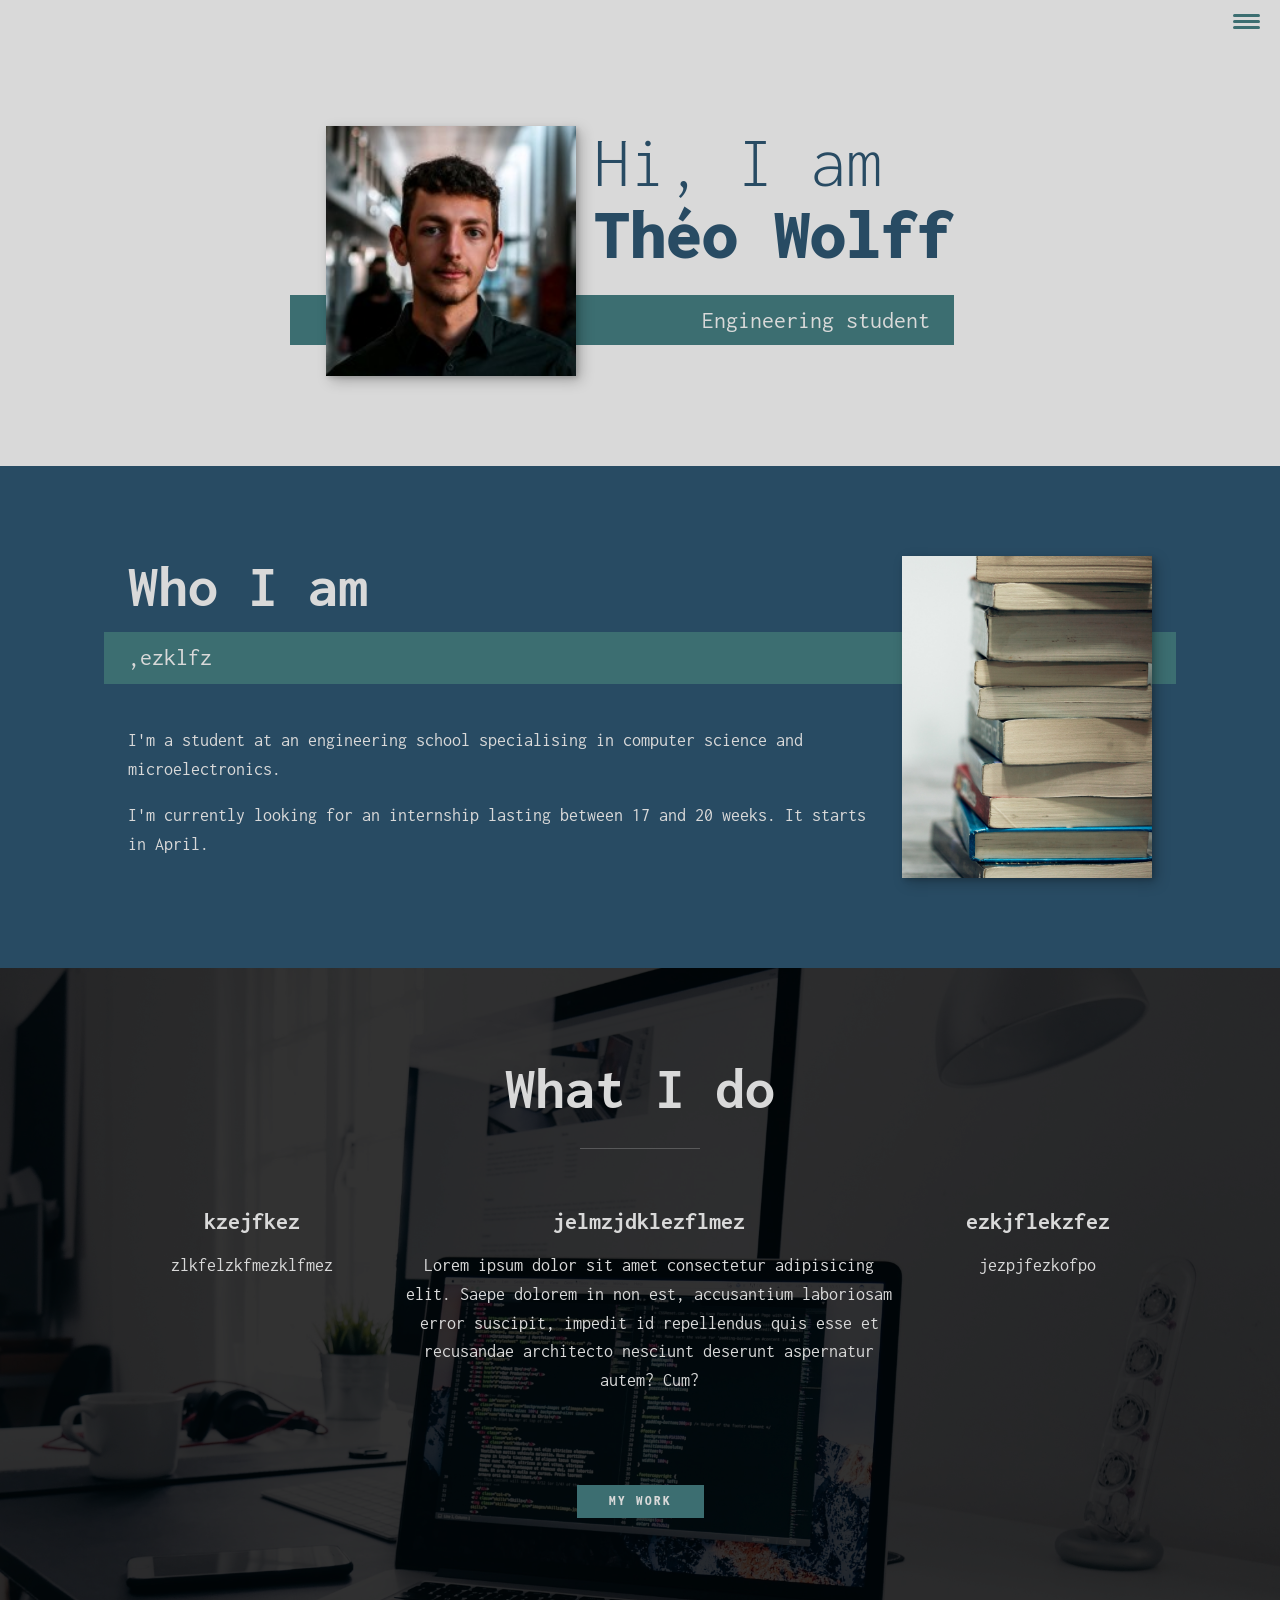
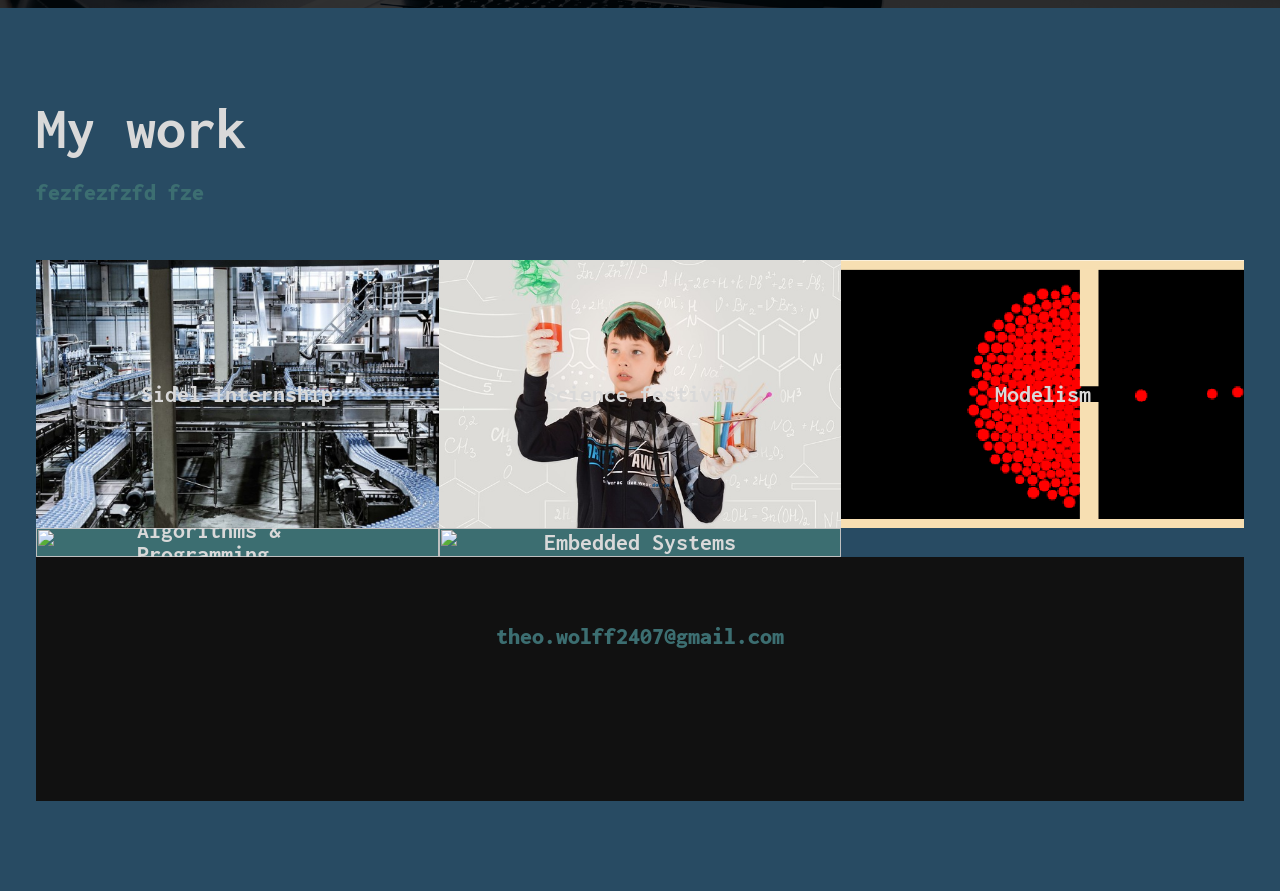
==== index.html @ 8e7aa6d8 "Add files via upload" ====
<!DOCTYPE html>
<html lang="en">
    <head>
        <meta charset="UTF-8">
        <meta name="viewport" content="width=device-width, initial-scale=1.0">
        <title>My portfolio</title>
        <link rel="stylesheet" href="https://cdnjs.cloudflare.com/ajax/libs/normalize/7.0.0/normalize.min.css">
        <link rel="stylesheet" href="https://cdnjs.cloudflare.com/ajax/libs/font-awesome/5.11.2/css/all.css" integrity="sha256-46qynGAkLSFpVbEBog43gvNhfrOj+BmwXdxFgVK/Kvc=" crossorigin="anonymous" />  
       
        <!-- Update these with your own fonts -->
        <link rel="preconnect" href="https://fonts.googleapis.com">
        <link rel="preconnect" href="https://fonts.gstatic.com" crossorigin>
        <link href="https://fonts.googleapis.com/css2?family=Inconsolata:wght@300;400&display=swap" rel="stylesheet">
       
        <link rel="stylesheet" style="text/css" href="css/style.css" >
        <script src="https://kit.fontawesome.com/04a9e98a37.js" crossorigin="anonymous"></script>

    </head>
    <body>
        <header>
            <div class="logo">
                <img src="" alt="">
            </div>
            <button class="nav-toggle" aria-label="toggle navigation">
                <span class="hamburger"></span>
            </button>
            <nav class="nav">
                <ul class="nav__list">
                    <li class="nav__item"><a href="#home" class="nav__link"><i class="fa-solid fa-house fa-spin"></i></a></li>
                    <li class="nav__item"><a href="#services" class="nav__link">My Services</a></li>
                    <li class="nav__item"><a href="#about" class="nav__link">About me</a></li>
                    <li class="nav__item"><a href="#work" class="nav__link">My Work</a></li>
                </ul>
            </nav>
        </header>
        
        <!-- Introduction -->
        <section class="intro" id="home">
            <h1 class="section__title section__title--intro">
                Hi, I am <strong>Théo Wolff</strong>
            </h1>
            <p class="section__subtitle section__subtitle--intro">Engineering student </p>
            <img src="images/CV_photo.jpg" alt="a picture of me" class="intro__img">
        </section>

        <!-- About me -->
        <section class="about-me" id="about">
            <h2 class="section__title section__title--about">Who I am</h2>
            <p class="section__subtitle section__subtitle--about">,ezklfz</p>
            
            <div class="about-me__body">
                <p>I'm a student at an engineering school specialising in computer science and microelectronics.</p>
                <p> I'm currently looking for an internship lasting between 17 and 20 weeks. It starts in April.</p>
            </div>
            
            <img src="images/book_image.jpg" alt="Book image" class="about-me__img">
            </section>

        
        <!-- My services -->
        <section class="my-services" id="services">
            <h2 class="section__title section__title--services">What I do</h2>
            <div class="services">
                <div class="service">
                    <h3>kzejfkez</h3>
                    <p>zlkfelzkfmezklfmez</p>
                </div> <!-- / service -->
                
                <div class="service">
                    <h3>jelmzjdklezflmez</h3>
                    <p>Lorem ipsum dolor sit amet consectetur adipisicing elit. Saepe dolorem in non est, accusantium laboriosam error suscipit, impedit id repellendus quis esse et recusandae architecto nesciunt deserunt aspernatur autem? Cum?</p>
                </div> <!-- / service -->
                
                <div class="service">
                    <h3>ezkjflekzfez</h3>
                    <p>jezpjfezkofpo</p>
                </div> <!-- / service -->
            </div> <!-- / services -->
            
            <a href="#work" class="btn">My Work</a>
        </section>
            
            <!-- My Work -->
            <section class="my-work" id="work">
                <h2 class="section__title section__title--work">My work</h2>
                <p class="section__subtitle section__subtitle--work">fezfezfzfd fze</p>
                
                <div class="portfolio">
                    <!-- Portfolio item 01 -->
                    <a href="#" class="portfolio__item">
                        <img src="images/sidel.jpg" alt="" class="portfolio__img">
                        <div class="portfolio__text">
                            <h2 class="section__subtitle">Sidel Internship</h2>
                        </div>
                    </a>                   
                    <!-- Portfolio item 02 -->
                    <a href="#" class="portfolio__item">
                        <img src="images/chemistry.jpg" alt="" class="portfolio__img">
                        <div class="portfolio__text">
                            <h2 class="section__subtitle">Science festival</h2>
                        </div>
                    </a> 
                    <!-- Portfolio item 03 -->
                    <a href="#" class="portfolio__item">
                        <img src="images/foule.png" alt="" class="portfolio__img">
                        <div class="portfolio__text">
                            <h2 class="section__subtitle">Modelism</h2>
                        </div>
                    </a> 

                    <a href="#" class="portfolio__item">
                        <img src="images/CCpp.jpg" alt="" class="portfolio__img">
                        <div class="portfolio__text">
                            <h2 class="section__subtitle">Algorithms & Programming</h2>
                        </div>
                    </a> 

                    <a href="#" class="portfolio__item">
                        <img src="images/aideal-hwa-OYzbqk2y26c-unsplash.jpg" alt="" class="portfolio__img">
                        <div class="portfolio__text">
                            <h2 class="section__subtitle">Embedded Systems</h2>
                        </div>
                    </a> 
                    <!-- à recopier -->
                </div>

        
        <!-- Footer -->
        <footer class="footer">
            <!-- replace with your own email address -->
            <a href="mailto:theo.wolff2407@gmail.com" class="footer__link">theo.wolff2407@gmail.com</a>
            <ul class="social-list">
                <li class="social-list__item">
                    <a class="social-list__link" target="_blank" href="https://www.linkedin.com/in/th%C3%A9o-wolff-18b6401ba?lipi=urn%3Ali%3Apage%3Ad_flagship3_profile_view_base_contact_details%3B3du0DmcQR%2B2p83klniDhug%3D%3D">
                        <i class="fa-brands fa-linkedin fa-flip"></i>
                    </a>
                </li>
                <li class="social-list__item">
                    <a class="social-list__link" target="_blank" href="https://github.com/theow2407">
                        <i class="fa-brands fa-github fa-spin fa-spin-reverse"></i>
                     </a>
                </li>
            </ul>
        </footer>

        <script src="js/index.js"></script>
    </body>
</html>
---- css/style.css ----
*,
*::before,
*::after {
    box-sizing: border-box;
}

/* Custom Properties, update these for your own design */

:root {
    --ff-primary: 'Inconsolata', sans-serif;
    --ff-secondary: 'Inconsolata', monospace;   
    --fw-reg: 300;
    --fw-bold: 900;
    
    --clr-light: #D9D9D9;
    --clr-dark: #284B63;
    --clr-accent: #3C6E71;
    
    --fs-h1: 3rem;
    --fs-h2: 2.25rem;
    --fs-h3: 1.25rem;
    --fs-body: 1rem;
    
    --bs: 0.25em 0.25em 0.75em rgba(0,0,0,.25),
          0.125em 0.125em 0.25em rgba(0,0,0,.15);
}

@media (min-width: 800px) {
    :root {
        --fs-h1: 4.5rem;
        --fs-h2: 3.75rem;
        --fs-h3: 1.5rem;
        --fs-body: 1.125rem;
    }
}

/* General styles */


html {
    scroll-behavior: smooth;
}

body {
    background: var(--clr-light);
    color: var(--clr-dark);
    margin: 0;
    font-family: var(--ff-primary);
    font-size: var(--fs-body);
    line-height: 1.6;
}

section {
    padding: 5em 2em;
}

img {
    display: block;
    max-width: 100%;
}

strong { font-weight: var(--fw-bold) }

:focus {
    outline: 3px solid var(--clr-accent);
    outline-offset: 3px;
}

/* Buttons */

.btn {
    display: inline-block;
    padding: .5em 2.5em;
    background: var(--clr-accent);
    color: var(--clr-light);
    text-decoration: none;
    cursor: pointer;
    font-size: .8rem;
    text-transform: uppercase;
    letter-spacing: 2px;
    font-weight: var(--fw-bold);
    transition: transform 200ms ease-in-out;
}

.btn:hover {
    transform: scale(1.1);
}

/* Typography */

h1,
h2,
h3 {
    line-height: 1;
    margin: 0;
}

h1 { font-size: var(--fs-h1) }
h2 { font-size: var(--fs-h2) }
h3 { font-size: var(--fs-h3) }


.section__title {
    margin-bottom: .25em;
}

.section__title--intro {
    font-weight: var(--fw-reg);
}

.section__title--intro strong {
    display: block;
}

.section__subtitle {
    margin: 0;
    font-size: var(--fs-h3);
}

.section__subtitle--intro,
.section__subtitle--about {
    background: var(--clr-accent);
    padding: .25em 1em;
    font-family: var(--ff-secondary);
    margin-bottom: 1em;
    color: var(--clr-light);
}

.section__subtitle--work {
    color: var(--clr-accent);
    font-weight: var(--fw-bold);
    margin-bottom: 2em;
}

/* header */

header {
    display: flex;
    justify-content: space-between;
    padding: 1em;
}

.logo {
    max-width: 100px;
}

.nav {
    position: fixed;
    background: var(--clr-dark);
    color: var(--clr-light);
    top: 0;
    bottom: 0;
    left: 0;
    right: 0;
    z-index: 100;
    
    transform: translateX(100%);
    transition: transform 250ms cubic-bezier(.5, 0, .5, 1);
}

.nav__list {
    list-style: none;
    display: flex;
    height: 100%;
    flex-direction: column;
    justify-content: space-evenly;
    align-items: center;
    margin: 0;
    padding: 0;
}

.nav__link {
    color: inherit;
    font-weight: var(--fw-bold);
    font-size: var(--fs-h2);
    text-decoration: none;
}

.nav__link:hover {
    color: var(--clr-accent);
}

.nav-toggle {
    padding: .5em;
    background: transparent;
    border: 0;
    cursor: pointer;
    position: absolute;
    right: 1em;
    top: 1em;
    z-index: 1000;
}

.nav-open .nav {
    transform: translateX(0);
}

.nav-open .nav-toggle {
    position: fixed;
}

.nav-open .hamburger {
    transform: rotate(.625turn);
}

.nav-open .hamburger::before {
    transform: rotate(90deg) translateX(-6px);
}

.nav-open .hamburger::after {
    opacity: 0;
}






.hamburger {
    display: block;
    position: relative;
}

.hamburger,
.hamburger::before,
.hamburger::after {
    background: var(--clr-accent);
    width: 2em;
    height: 3px;
    border-radius: 1em;
    transition: transform 250ms ease-in-out;
}


.hamburger::before,
.hamburger::after {
    content: '';
    position: absolute;
    left: 0;
    right: 0;
}

.hamburger::before { top: 6px; }
.hamburger::after { bottom: 6px; }


/*  Intro section  */

.intro {
    position: relative;
}

.intro__img {
    box-shadow: var(--bs);
}

.section__subtitle--intro {
    display: inline-block;
}

@media (min-width: 600px) {
    .intro {
        display: grid;
        width: min-content;
        margin: 0 auto;
        grid-column-gap: 1em;
        grid-template-areas: 
            "img title"
            "img subtitle";
        grid-template-columns: min-content max-content;
    }
    
    .intro__img {
        grid-area: img;
        min-width: 250px;
        position: relative;
        z-index: 2;
    }    
    
    .section__subtitle--intro {
        align-self: start;
        grid-column: -1 / 1;
        grid-row: 2;
        text-align: right;
        position: relative;
        left: -1.5em;
        width: calc(100% + 1.5em);
    }
}



/*  My services section  */

.my-services {
    background-color: var(--clr-dark);
    background-image: linear-gradient(
        to bottom,
        rgba(0, 0 ,0, 0.8),
        rgba(0, 0, 0, 0.8)
      ), url(../images/desktop.jpg);
    background-size: cover;
    /* background-blend-mode: multiply; */
    color: var(--clr-light);
    text-align: center;
}

.section__title--services {
    color: var(--clr-light);
    position: relative;
}

.section__title--services::after {
    content: '';
    display: block;
    width: 2em;
    height: 1px;
    margin: 0.5em auto 1em;
    background: var(--clr-light);
    opacity: 0.25;
}

.services {
    margin-bottom: 4em;
}

.service {
    max-width: 500px;
    margin: 0 auto;
}

@media (min-width: 800px) {
    .services {
        display: flex;
        max-width: 1000px;
        margin-left: auto;
        margin-right: auto;
    }
    
    .service + .service {
        margin-left: 2em;
    }
}

/* about me */

.about-me {
    background-color: var(--clr-dark);
    color: var(--clr-light);
    /* max-width: 1000px; */
    margin: 0 auto;
    padding-left: 10%;
    padding-right: 10%;
}

.about-me__img {
    box-shadow: var(--bs);
}

@media (min-width: 600px) {
    .about-me {
        display: grid;
        grid-template-columns: 1fr 250px;
        grid-template-areas: 
            "title img"
            "subtitle img"
            "text img";
        grid-column-gap: 2em;
    }
    
    .section__title--about {
        grid-area: title;
    }
    
    .section__subtitle--about {
        grid-column: 1 / -1;
        grid-row: 2;
        position: relative;
        left: -1em;
        width: calc(100% + 2em);
        padding-left: 1em;
        padding-right: calc(200px + 4em);
    }
    
    .about-me__img {
        grid-area: img;
        position: relative;
        z-index: 2;
    }
}

/* My Work */

.my-work {
    background-color: var(--clr-dark);
    color: var(--clr-light);  
}

.portfolio {
    display: grid;
    grid-template-columns: repeat(auto-fit, minmax(400px, 1fr));
    position: relative;
}

.portfolio__item {
    background: var(--clr-accent);
    overflow: hidden;
    position:relative;
}

.portfolio__img {
    transition: 
        transform 750ms cubic-bezier(.5, 0, .5, 1),
        opacity 250ms linear;
    position: relative;  
    width: 100%; /* L'image prend toute la largeur du conteneur */
  height: 100%; /* L'image prend toute la hauteur du conteneur */
  object-fit: cover; /* L'image remplit le conteneur en conservant ses proportions */  
}


.portfolio__text{
    position: absolute;
    top: 50%;
    left: 50%;
    transform: translate(-50%, -50%);
    color: var(--clr-light);

}

.portfolio__item:focus {
    position: relative;
    z-index: 2;
}

.portfolio__img:hover,
.portfolio__item:focus .portfolio__img {
    transform: scale(1.2);
    opacity: .5;
} 


/* footer */

.footer {
    background: #111;
    color: var(--clr-accent);
    text-align: center;
    padding: 2.5em 0;
    font-size: var(--fs-h3);

}

.footer a { 
    color: inherit;
    text-decoration: none;
}

.footer__link {
    font-weight: var(--fw-bold);
}

.footer__link:hover,
.social-list__link:hover {
    opacity: .7;
}

.footer__link:hover {
    text-decoration: underline;
}

.social-list {
    list-style: none;
    display: flex;
    justify-content: center;
    margin: 2em 0 0;
    padding: 0;
}

.social-list__item {
    margin: 0 .5em;
}

.social-list__link {
    padding: .5em;
}

/* Individual portfolio item styles */

.portfolio-item-individual {
    padding: 0 2em 2em;
    max-width: 1000px;
    margin: 0 auto;
}

.portfolio-item-individual p {
    max-width: 600px;
    margin-left: auto;
    margin-right: auto;
}
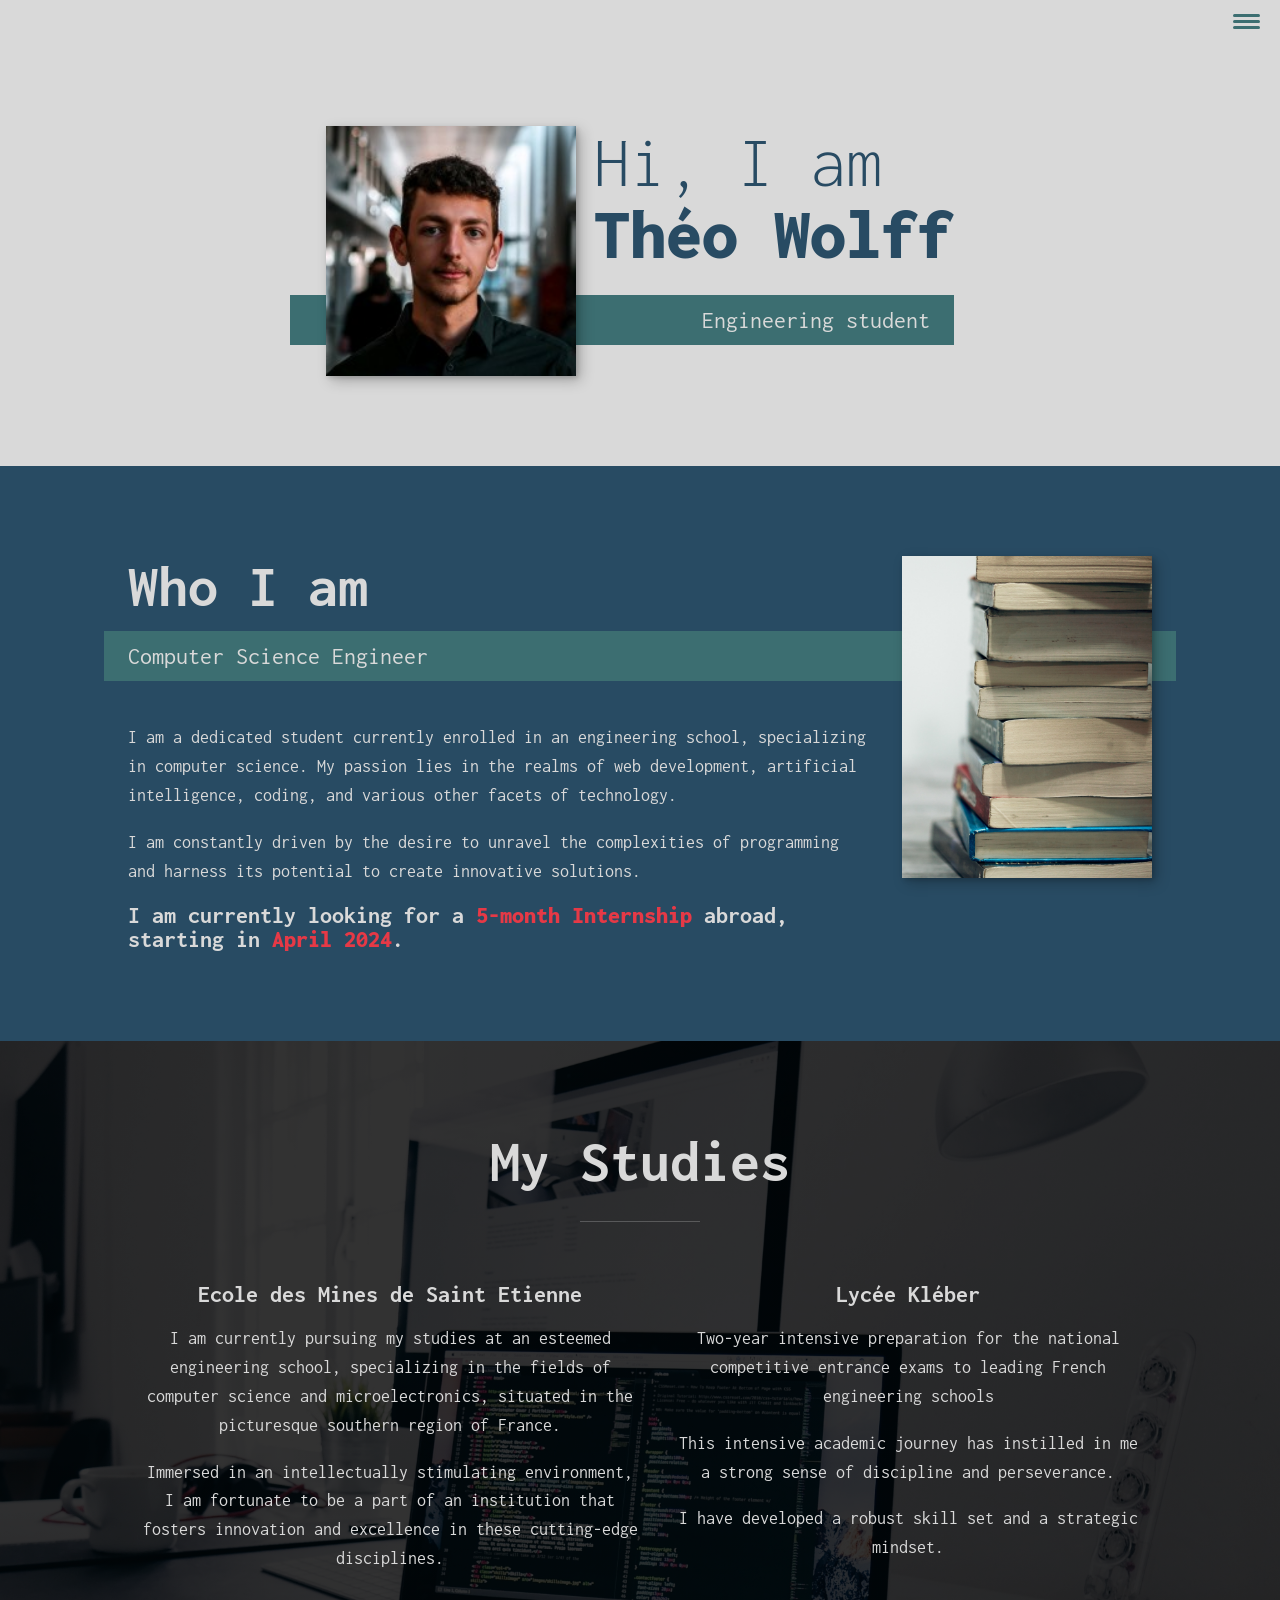
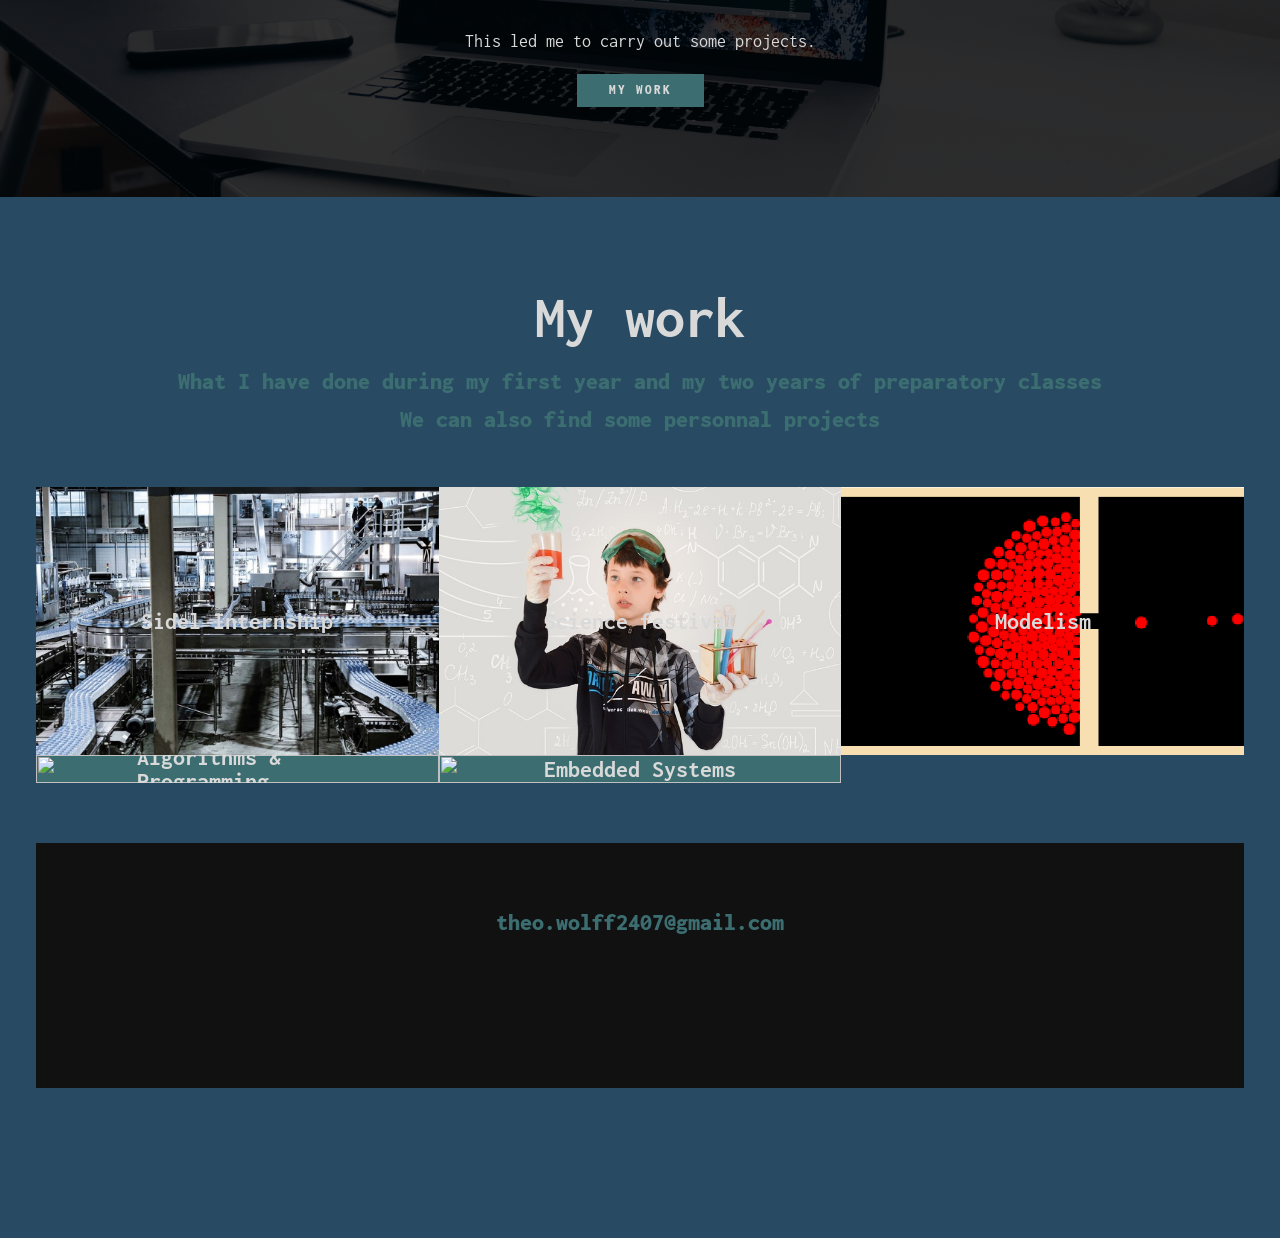
==== commit 2babaed3: "Add files via upload" ====
--- a/index.html
+++ b/index.html
@@ -46,45 +46,45 @@
         <!-- About me -->
         <section class="about-me" id="about">
             <h2 class="section__title section__title--about">Who I am</h2>
-            <p class="section__subtitle section__subtitle--about">,ezklfz</p>
+            <p class="section__subtitle section__subtitle--about">Computer Science Engineer</p>
             
             <div class="about-me__body">
-                <p>I'm a student at an engineering school specialising in computer science and microelectronics.</p>
-                <p> I'm currently looking for an internship lasting between 17 and 20 weeks. It starts in April.</p>
+                <p>I am a dedicated student currently enrolled in an engineering school, specializing in computer science. 
+                    My passion lies in the realms of web development, artificial intelligence, coding, and various other facets of technology. 
+                <p>I am constantly driven by the desire to unravel the complexities of programming and harness its potential to create innovative solutions.</p>
             </div>
             
             <img src="images/book_image.jpg" alt="Book image" class="about-me__img">
-            </section>
+            <h3>I am currently looking for a <strong class="strong__text">5-month Internship</strong> abroad, starting in <strong class="strong__text">April 2024</strong>.</h3>
+        </section>
 
         
         <!-- My services -->
         <section class="my-services" id="services">
-            <h2 class="section__title section__title--services">What I do</h2>
+            <h2 class="section__title section__title--services">My Studies</h2>
             <div class="services">
                 <div class="service">
-                    <h3>kzejfkez</h3>
-                    <p>zlkfelzkfmezklfmez</p>
+                    <h3>Ecole des Mines de Saint Etienne</h3>
+                    <p>I am currently pursuing my studies at an esteemed engineering school, specializing in the fields of computer science and microelectronics, situated in the picturesque southern region of France.</p>
+                    <p>Immersed in an intellectually stimulating environment, I am fortunate to be a part of an institution that fosters innovation and excellence in these cutting-edge disciplines. </p>
                 </div> <!-- / service -->
                 
                 <div class="service">
-                    <h3>jelmzjdklezflmez</h3>
-                    <p>Lorem ipsum dolor sit amet consectetur adipisicing elit. Saepe dolorem in non est, accusantium laboriosam error suscipit, impedit id repellendus quis esse et recusandae architecto nesciunt deserunt aspernatur autem? Cum?</p>
-                </div> <!-- / service -->
-                
-                <div class="service">
-                    <h3>ezkjflekzfez</h3>
-                    <p>jezpjfezkofpo</p>
+                    <h3>Lycée Kléber</h3>
+                    <p>Two-year intensive preparation for the national competitive entrance exams to leading French engineering schools</p>
+                    <p>This intensive academic journey has instilled in me a strong sense of discipline and perseverance.</p>
+                    <p>I have developed a robust skill set and a strategic mindset.</p>
                 </div> <!-- / service -->
             </div> <!-- / services -->
-            
+            <p>This led me to carry out some projects.</p>
             <a href="#work" class="btn">My Work</a>
         </section>
             
             <!-- My Work -->
             <section class="my-work" id="work">
                 <h2 class="section__title section__title--work">My work</h2>
-                <p class="section__subtitle section__subtitle--work">fezfezfzfd fze</p>
-                
+                <p class="section__subtitle section__subtitle--work">What I have done during my first year and my two years of preparatory classes
+                <br/> We can also find some personnal projects </p>
                 <div class="portfolio">
                     <!-- Portfolio item 01 -->
                     <a href="#" class="portfolio__item">
--- a/css/style.css
+++ b/css/style.css
@@ -60,6 +60,7 @@
 }
 
 strong { font-weight: var(--fw-bold) }
+.strong__text{color: #e63946;}
 
 :focus {
     outline: 3px solid var(--clr-accent);
@@ -130,8 +131,11 @@
     color: var(--clr-accent);
     font-weight: var(--fw-bold);
     margin-bottom: 2em;
-}
-
+    text-align: center;
+}
+
+
+.section__title--work{text-align: center;}
 /* header */
 
 header {
@@ -321,7 +325,7 @@
 }
 
 .services {
-    margin-bottom: 4em;
+    margin-bottom: 2em;
 }
 
 .service {
@@ -364,7 +368,7 @@
         grid-template-areas: 
             "title img"
             "subtitle img"
-            "text img";
+            "text img";     
         grid-column-gap: 2em;
     }
     
@@ -448,6 +452,7 @@
     text-align: center;
     padding: 2.5em 0;
     font-size: var(--fs-h3);
+    margin: 2.5em auto;
 
 }
 
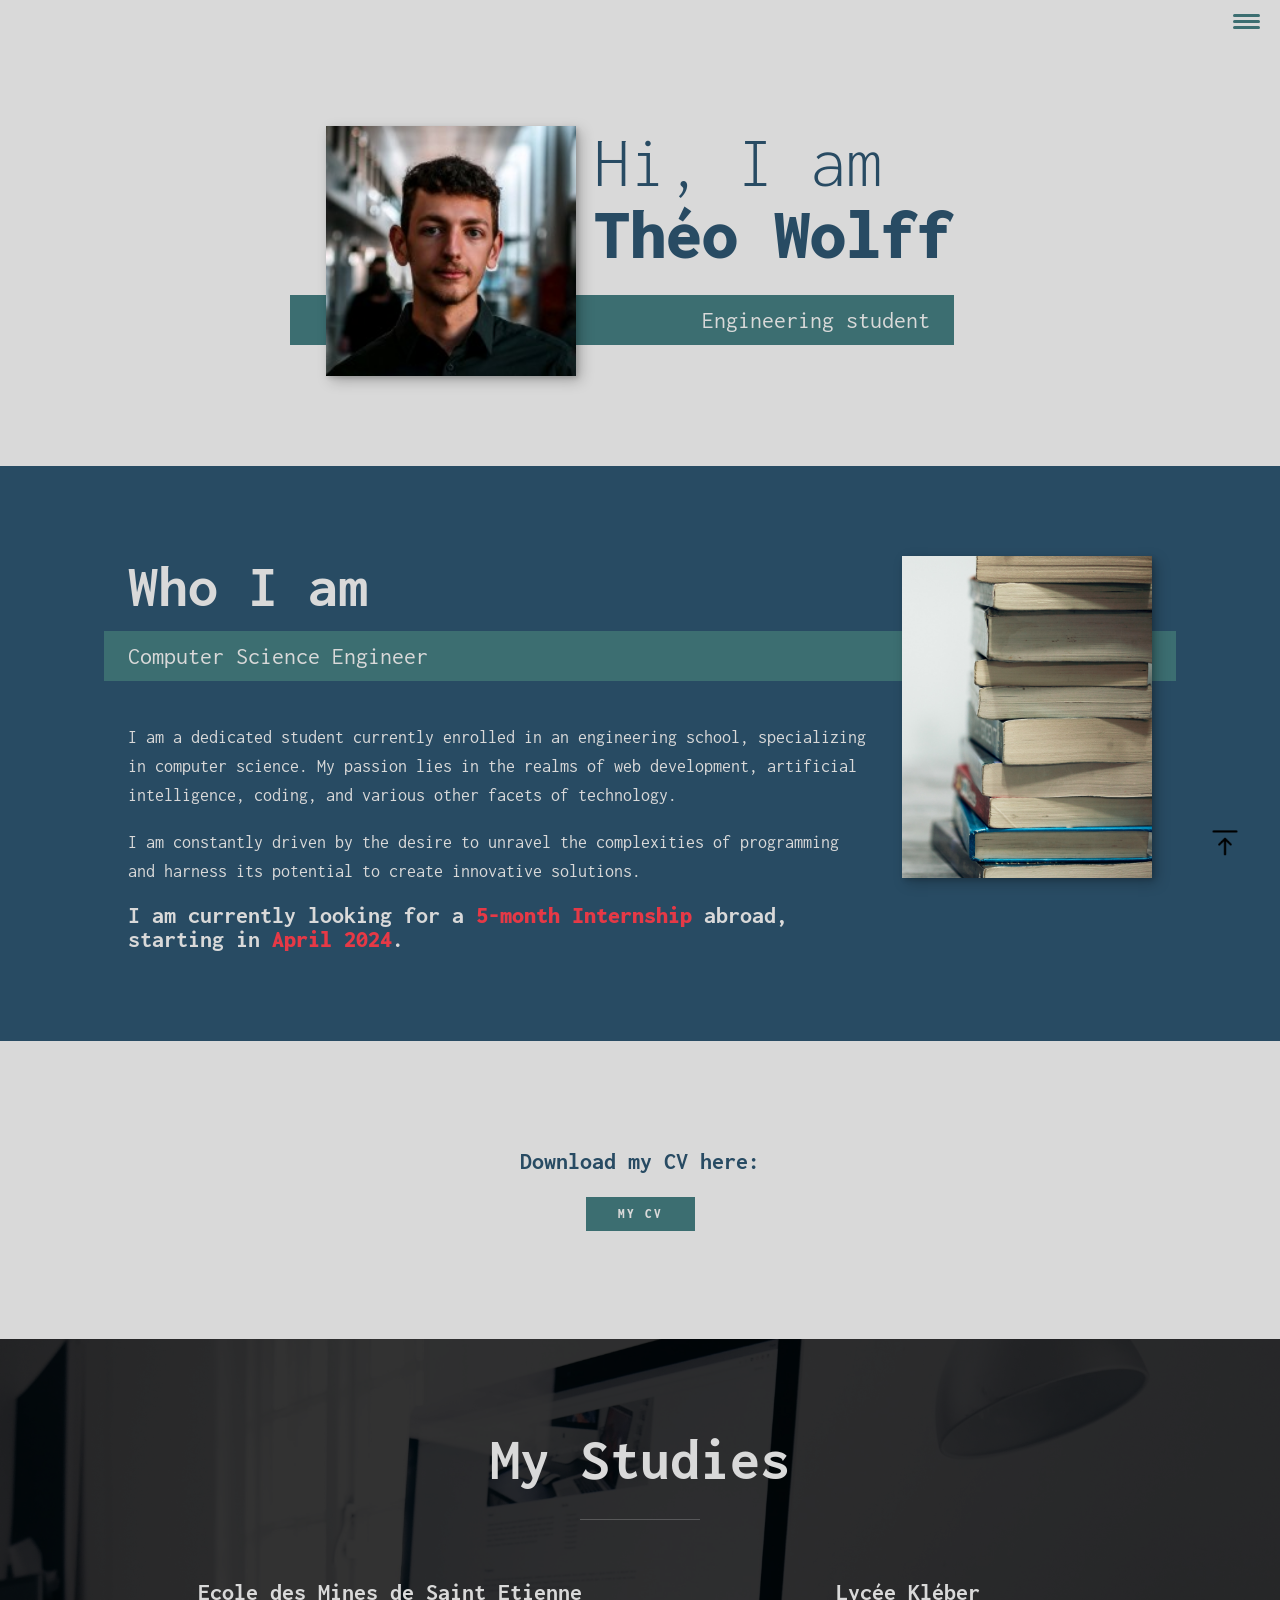
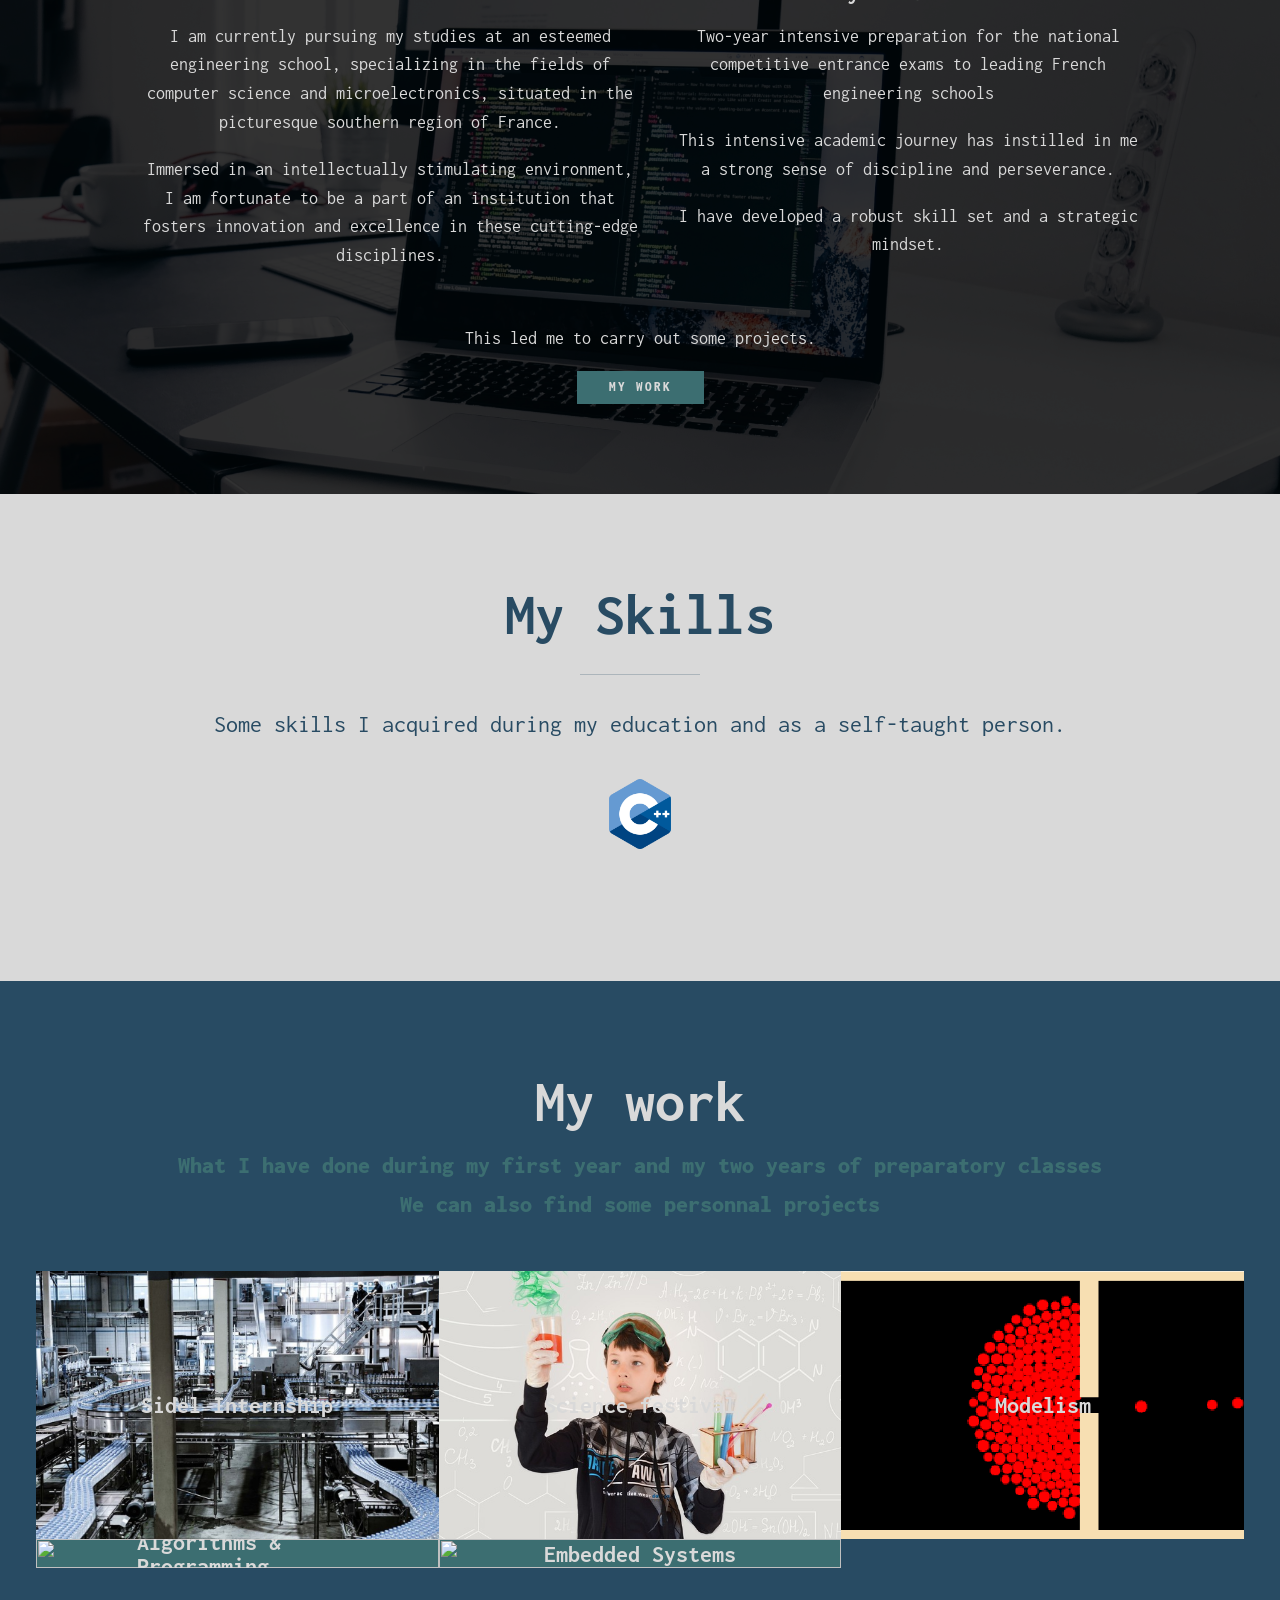
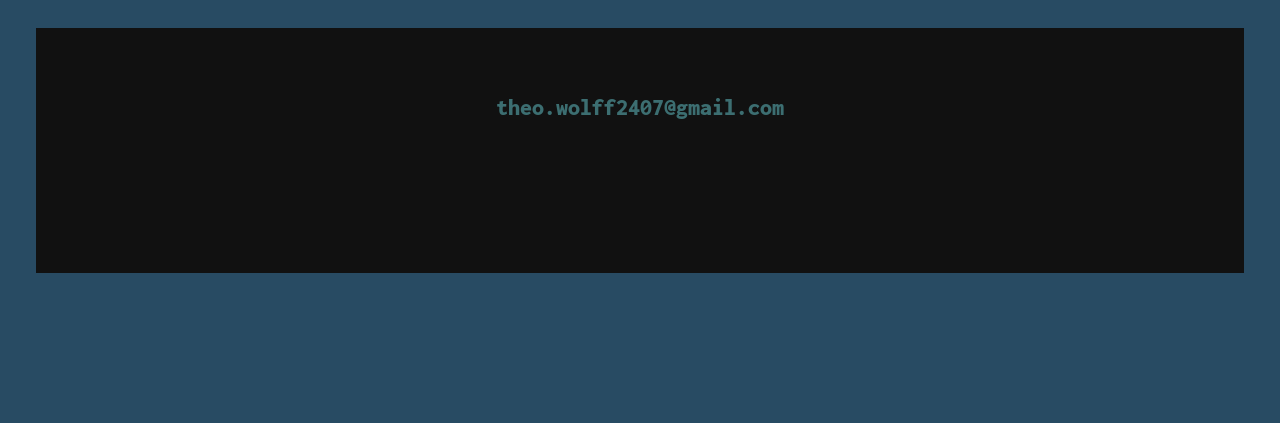
==== commit 30597e1e: "Add files via upload" ====
--- a/index.html
+++ b/index.html
@@ -43,6 +43,11 @@
             <img src="images/CV_photo.jpg" alt="a picture of me" class="intro__img">
         </section>
 
+        <div class="scroll_to_top">
+            <a href="#top"><img src="images/up.png" alt="Retourner en haut" /></a>
+        </div>
+
+
         <!-- About me -->
         <section class="about-me" id="about">
             <h2 class="section__title section__title--about">Who I am</h2>
@@ -58,6 +63,13 @@
             <h3>I am currently looking for a <strong class="strong__text">5-month Internship</strong> abroad, starting in <strong class="strong__text">April 2024</strong>.</h3>
         </section>
 
+
+        <!-- My CV -->
+
+        <section class="my-cv">
+            <h3 class="section__title section__title--cv">Download my CV here:</h3>
+            <a href="images/CV_2023-10-28_Theo_Wolff.pdf" target="_blank" class="btn my__cv"> My CV</a>
+        </section> 
         
         <!-- My services -->
         <section class="my-services" id="services">
@@ -79,7 +91,20 @@
             <p>This led me to carry out some projects.</p>
             <a href="#work" class="btn">My Work</a>
         </section>
-            
+
+        <!-- My skills -->
+        <section class="my-skills">
+            <h2 class="section__title section__title--skills">My Skills</h2>
+            <p class="section__subtitle section__subtitle--skills">Some skills I acquired during my education and as a self-taught person.</p>
+            <div class="skills">
+                <i class="fa-brands fa-css3-alt fa-beat"></i>
+                <i class="fa-brands fa-html5 fa-beat"></i>
+                <img src="images/c-.png" alt="Cpp" class="img__skills">
+                <i class="fa-brands fa-square-js fa-beat"></i>
+                <i class="fa-brands fa-python fa-beat"></i>
+            </div>
+        </section>
+           
             <!-- My Work -->
             <section class="my-work" id="work">
                 <h2 class="section__title section__title--work">My work</h2>
@@ -143,6 +168,9 @@
             </ul>
         </footer>
 
+
+            
+
         <script src="js/index.js"></script>
     </body>
 </html>
--- a/css/style.css
+++ b/css/style.css
@@ -294,6 +294,66 @@
 
 
 
+
+/* about me */
+
+.about-me {
+    background-color: var(--clr-dark);
+    color: var(--clr-light);
+    /* max-width: 1000px; */
+    margin: 0 auto;
+    padding-left: 10%;
+    padding-right: 10%;
+}
+
+.about-me__img {
+    box-shadow: var(--bs);
+}
+
+@media (min-width: 600px) {
+    .about-me {
+        display: grid;
+        grid-template-columns: 1fr 250px;
+        grid-template-areas: 
+            "title img"
+            "subtitle img"
+            "text img";     
+        grid-column-gap: 2em;
+    }
+    
+    .section__title--about {
+        grid-area: title;
+    }
+    
+    .section__subtitle--about {
+        grid-column: 1 / -1;
+        grid-row: 2;
+        position: relative;
+        left: -1em;
+        width: calc(100% + 2em);
+        padding-left: 1em;
+        padding-right: calc(200px + 4em);
+    }
+    
+    .about-me__img {
+        grid-area: img;
+        position: relative;
+        z-index: 2;
+    }
+}
+
+/* My CV */
+
+.my-cv{
+    margin: 1em auto;
+    background-size: cover;
+    text-align: center;
+}
+
+.section__title--cv{
+    margin-bottom: 1em;
+}
+
 /*  My services section  */
 
 .my-services {
@@ -346,53 +406,42 @@
     }
 }
 
-/* about me */
-
-.about-me {
-    background-color: var(--clr-dark);
-    color: var(--clr-light);
-    /* max-width: 1000px; */
+/* My skills */
+
+.my-skills{
+    text-align: center;
+}
+
+.section__title--skills {
+    color: var(--clr-dark);
+    position: relative;
+}
+
+.section__subtitle--skills{
+    margin-bottom: 1.5em;
+}
+
+.section__title--skills::after {
+    content: '';
+    display: block;
+    width: 2em;
+    height: 1px;
+    margin: 0.5em auto;
+    background: var(--clr-dark);
+    opacity: 0.25;
+}
+
+.skills{
+    display: grid;
+    grid-template-columns: repeat(auto-fit, minmax(200px, 3fr));
+    font-size: 70px;
+}
+
+.img__skills{
+    width: 70px;
+    height: 70px;
     margin: 0 auto;
-    padding-left: 10%;
-    padding-right: 10%;
-}
-
-.about-me__img {
-    box-shadow: var(--bs);
-}
-
-@media (min-width: 600px) {
-    .about-me {
-        display: grid;
-        grid-template-columns: 1fr 250px;
-        grid-template-areas: 
-            "title img"
-            "subtitle img"
-            "text img";     
-        grid-column-gap: 2em;
-    }
-    
-    .section__title--about {
-        grid-area: title;
-    }
-    
-    .section__subtitle--about {
-        grid-column: 1 / -1;
-        grid-row: 2;
-        position: relative;
-        left: -1em;
-        width: calc(100% + 2em);
-        padding-left: 1em;
-        padding-right: calc(200px + 4em);
-    }
-    
-    .about-me__img {
-        grid-area: img;
-        position: relative;
-        z-index: 2;
-    }
-}
-
+}
 /* My Work */
 
 .my-work {
@@ -490,6 +539,20 @@
     padding: .5em;
 }
 
+/* scroll to top */
+
+.scroll_to_top {
+    position: fixed;
+    width: 50px;
+    height: 50px;
+    bottom: 30px;
+    right: 30px;
+  }
+
+.scroll_to_top img {
+    width: 50px;
+  }
+  
 /* Individual portfolio item styles */
 
 .portfolio-item-individual {
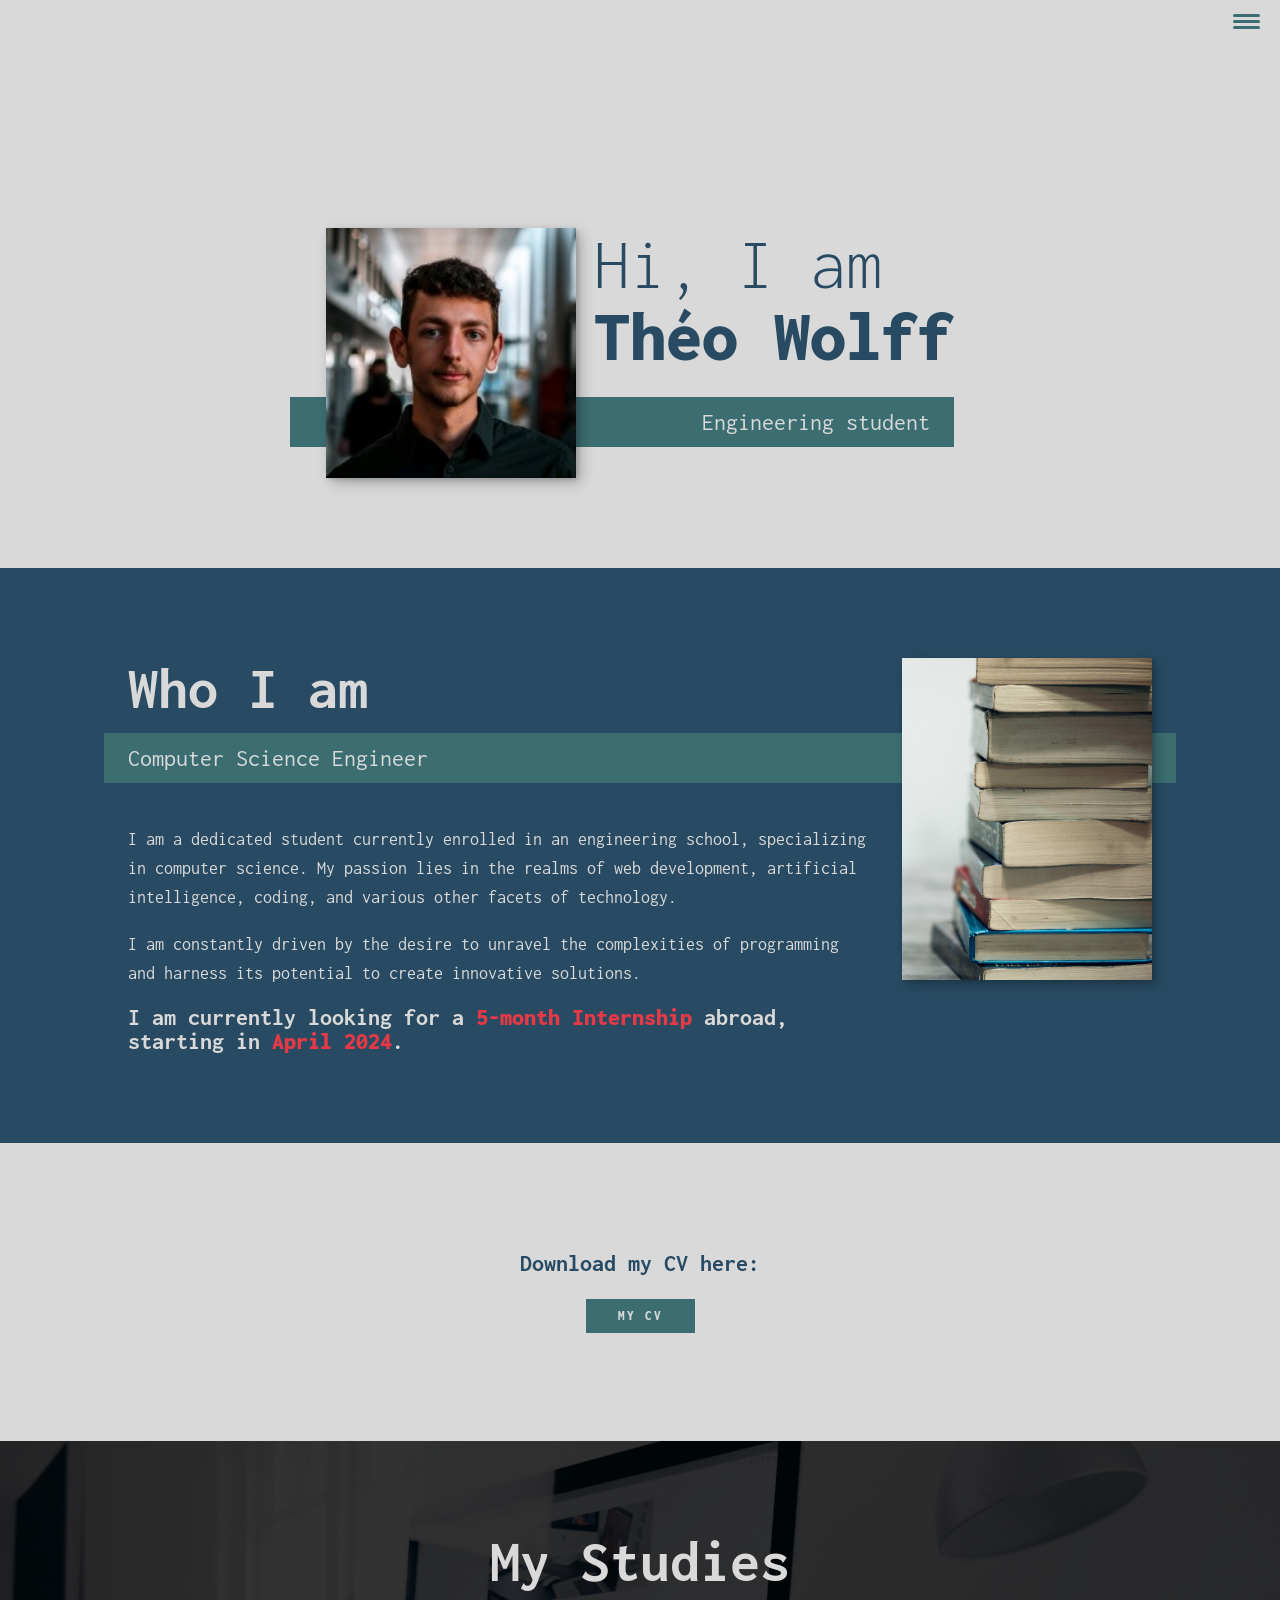
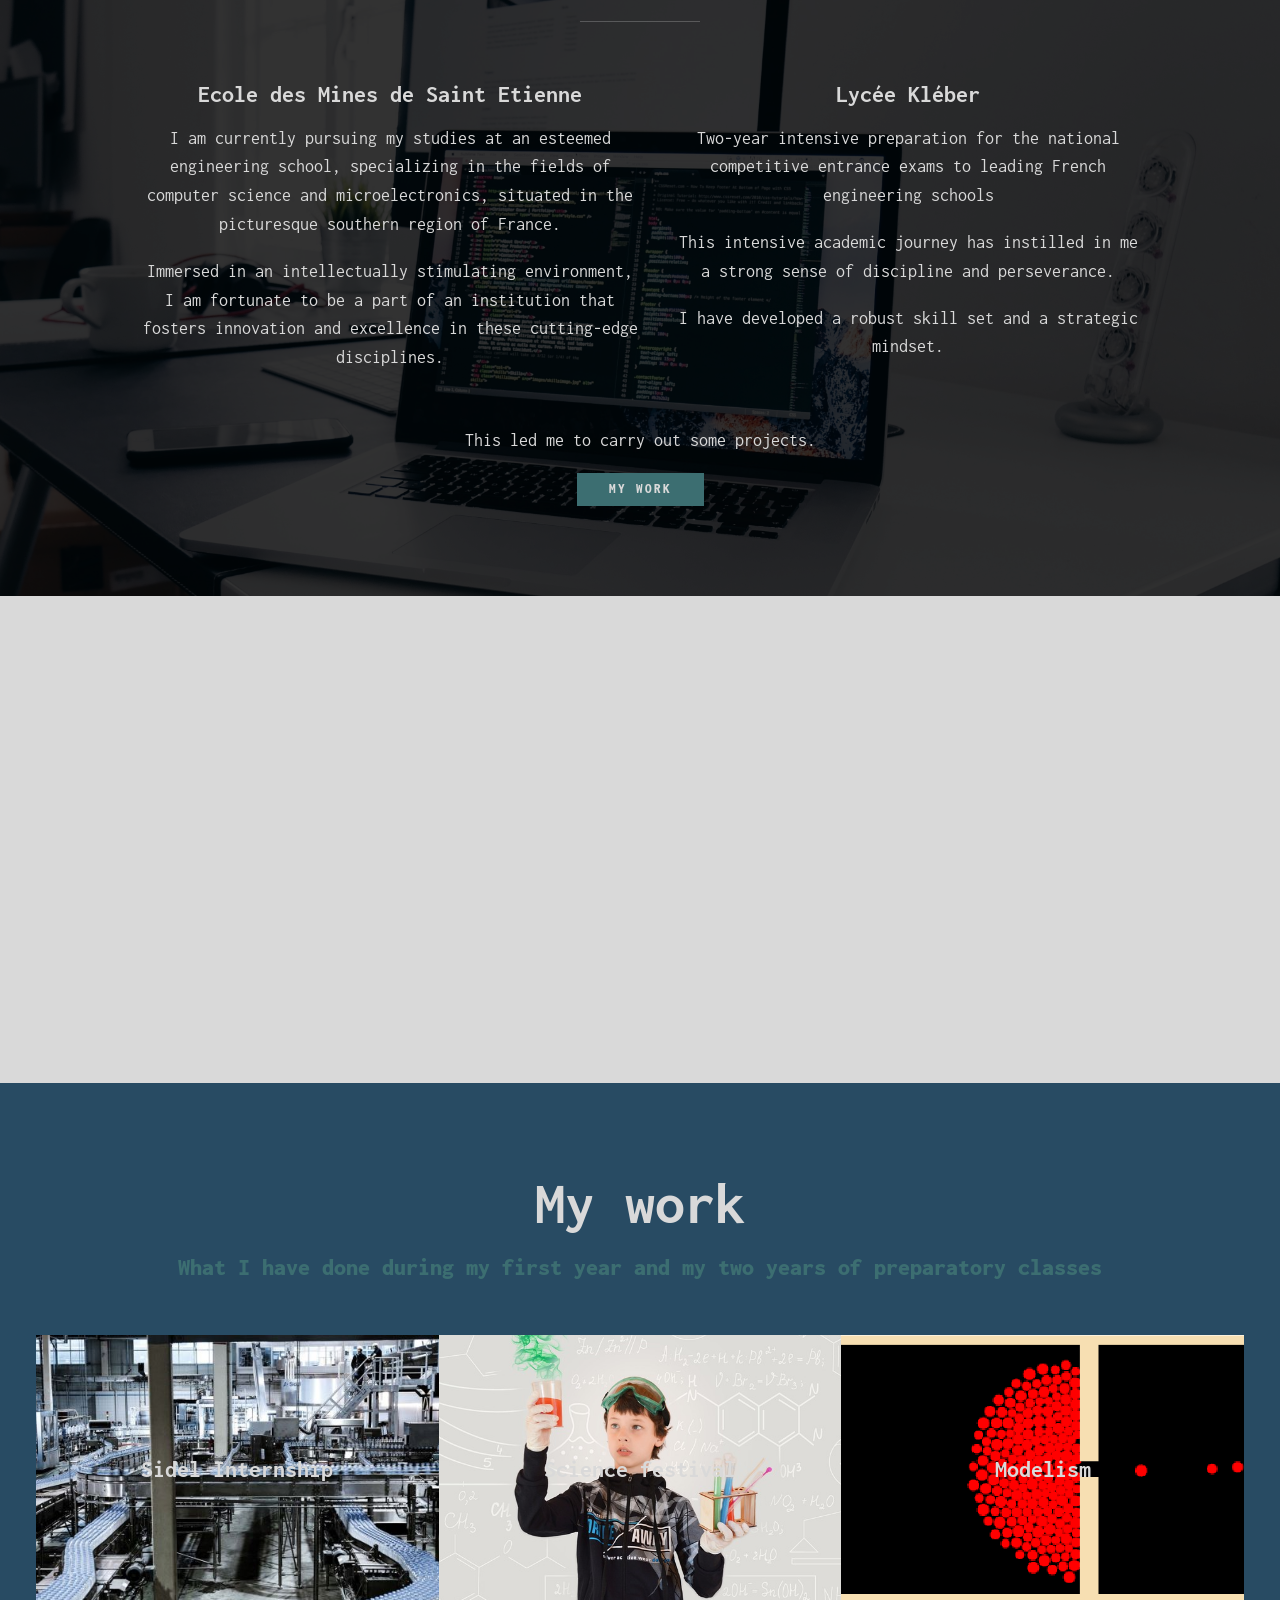
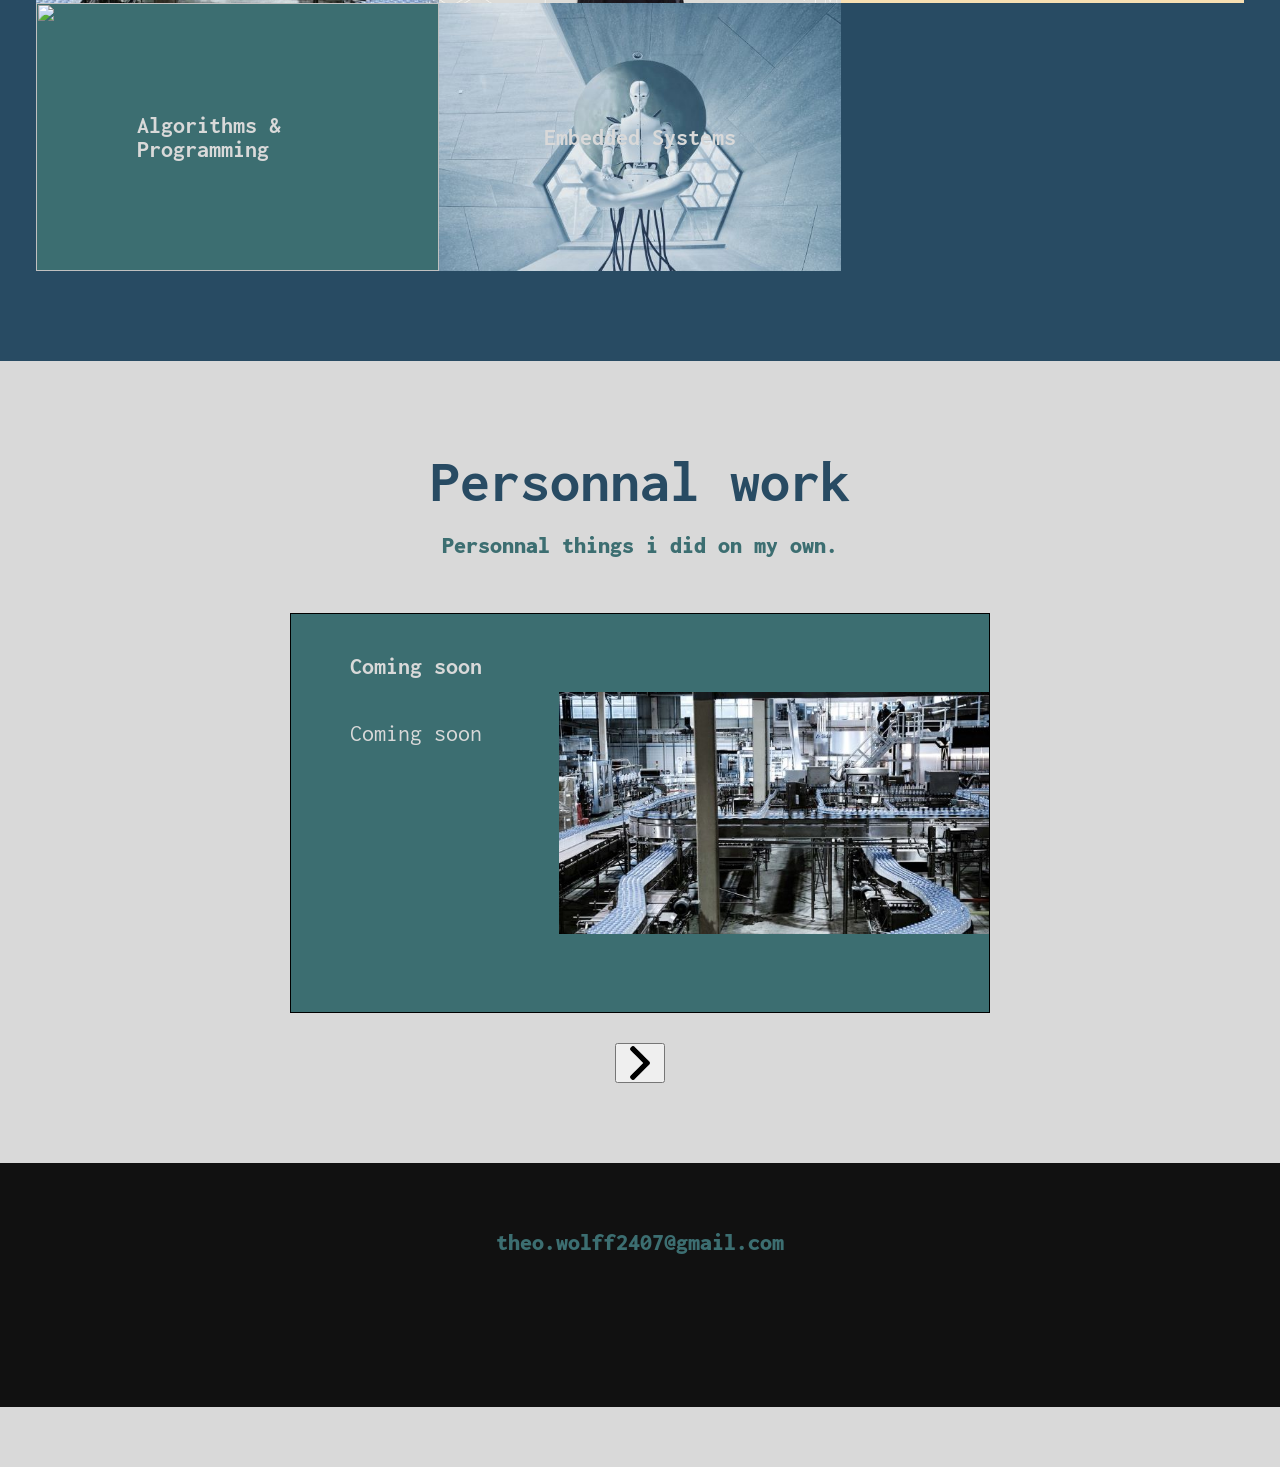
==== commit d9d1e83f: "Add files via upload" ====
--- a/index.html
+++ b/index.html
@@ -6,14 +6,24 @@
         <title>My portfolio</title>
         <link rel="stylesheet" href="https://cdnjs.cloudflare.com/ajax/libs/normalize/7.0.0/normalize.min.css">
         <link rel="stylesheet" href="https://cdnjs.cloudflare.com/ajax/libs/font-awesome/5.11.2/css/all.css" integrity="sha256-46qynGAkLSFpVbEBog43gvNhfrOj+BmwXdxFgVK/Kvc=" crossorigin="anonymous" />  
-       
+        <link href="https://unpkg.com/aos@2.3.1/dist/aos.css" rel="stylesheet">
+
         <!-- Update these with your own fonts -->
         <link rel="preconnect" href="https://fonts.googleapis.com">
         <link rel="preconnect" href="https://fonts.gstatic.com" crossorigin>
         <link href="https://fonts.googleapis.com/css2?family=Inconsolata:wght@300;400&display=swap" rel="stylesheet">
        
         <link rel="stylesheet" style="text/css" href="css/style.css" >
+        <link rel="stylesheet" style="text/css" href="css/header.css">
+        <link rel="stylesheet" style="text/css" href="css/footer.css">
+        <link rel="stylesheet" style="text/css" href="css/intro.css">
+        <link rel="stylesheet" style="text/css" href="css/about_me.css">
+        <link rel="stylesheet" style="text/css" href="css/my_services.css">
+        <link rel="stylesheet" style="text/css" href="css/my_skills.css">
+        <link rel="stylesheet" style="text/css" href="css/my_work.css">
+        <link rel="stylesheet" style="text/css" href="css/work_at_school.css">
         <script src="https://kit.fontawesome.com/04a9e98a37.js" crossorigin="anonymous"></script>
+        <script src="https://unpkg.com/aos@2.3.1/dist/aos.js"></script>
 
     </head>
     <body>
@@ -27,15 +37,20 @@
             <nav class="nav">
                 <ul class="nav__list">
                     <li class="nav__item"><a href="#home" class="nav__link"><i class="fa-solid fa-house fa-spin"></i></a></li>
-                    <li class="nav__item"><a href="#services" class="nav__link">My Services</a></li>
                     <li class="nav__item"><a href="#about" class="nav__link">About me</a></li>
+                    <li class="nav__item"><a href="#services" class="nav__link">My Studies</a></li>
                     <li class="nav__item"><a href="#work" class="nav__link">My Work</a></li>
                 </ul>
             </nav>
+            <script>
+                AOS.init();
+              </script>
         </header>
         
         <!-- Introduction -->
-        <section class="intro" id="home">
+        <section data-aos="flip-left"
+        data-aos-easing="ease-out-cubic"
+        data-aos-duration="2000" class="intro" id="home">
             <h1 class="section__title section__title--intro">
                 Hi, I am <strong>Théo Wolff</strong>
             </h1>
@@ -49,7 +64,7 @@
 
 
         <!-- About me -->
-        <section class="about-me" id="about">
+        <section data-aos="fade-up-right" class="about-me" id="about">
             <h2 class="section__title section__title--about">Who I am</h2>
             <p class="section__subtitle section__subtitle--about">Computer Science Engineer</p>
             
@@ -66,13 +81,13 @@
 
         <!-- My CV -->
 
-        <section class="my-cv">
+        <section data-aos="fade-up-right" class="my-cv">
             <h3 class="section__title section__title--cv">Download my CV here:</h3>
             <a href="images/CV_2023-10-28_Theo_Wolff.pdf" target="_blank" class="btn my__cv"> My CV</a>
         </section> 
         
         <!-- My services -->
-        <section class="my-services" id="services">
+        <section data-aos="fade-up-right" class="my-services" id="services">
             <h2 class="section__title section__title--services">My Studies</h2>
             <div class="services">
                 <div class="service">
@@ -93,7 +108,7 @@
         </section>
 
         <!-- My skills -->
-        <section class="my-skills">
+        <section data-aos="fade-up-right" class="my-skills">
             <h2 class="section__title section__title--skills">My Skills</h2>
             <p class="section__subtitle section__subtitle--skills">Some skills I acquired during my education and as a self-taught person.</p>
             <div class="skills">
@@ -106,10 +121,9 @@
         </section>
            
             <!-- My Work -->
-            <section class="my-work" id="work">
+            <section data-aos="fade-up-right" class="my-work" id="work">
                 <h2 class="section__title section__title--work">My work</h2>
-                <p class="section__subtitle section__subtitle--work">What I have done during my first year and my two years of preparatory classes
-                <br/> We can also find some personnal projects </p>
+                <p class="section__subtitle section__subtitle--work">What I have done during my first year and my two years of preparatory classes</p>
                 <div class="portfolio">
                     <!-- Portfolio item 01 -->
                     <a href="#" class="portfolio__item">
@@ -141,14 +155,27 @@
                     </a> 
 
                     <a href="#" class="portfolio__item">
-                        <img src="images/aideal-hwa-OYzbqk2y26c-unsplash.jpg" alt="" class="portfolio__img">
+                        <img src="images/robots.jpg" alt="" class="portfolio__img">
                         <div class="portfolio__text">
                             <h2 class="section__subtitle">Embedded Systems</h2>
                         </div>
                     </a> 
                     <!-- à recopier -->
                 </div>
-
+        </section>
+
+        <!-- My work_at_school -->
+        <section  data-aos="fade-up-right" class="work-at-school">
+            <h2 class="section__title section__title--work">Personnal work</h2>
+            <p class="section__subtitle section__subtitle--work">Personnal things i did on my own.</p>
+            <div class="work_at_school at_school_item">
+                <h3 class="section__title section__title--school">Coming soon</h3>
+                <p class="section__subtitle section__subtitle--school">Coming soon</p>
+                <img class="img__at-school" id="change-image" src="images/sidel.jpg" alt="Votre image">
+                
+            </div>
+            <button class="btn__at-school" onclick="changeImage()"><img src="images/right-arrow.png" alt="right arrow"></button>
+        </section>
         
         <!-- Footer -->
         <footer class="footer">
--- a/css/style.css
+++ b/css/style.css
@@ -136,211 +136,8 @@
 
 
 .section__title--work{text-align: center;}
-/* header */
-
-header {
-    display: flex;
-    justify-content: space-between;
-    padding: 1em;
-}
-
-.logo {
-    max-width: 100px;
-}
-
-.nav {
-    position: fixed;
-    background: var(--clr-dark);
-    color: var(--clr-light);
-    top: 0;
-    bottom: 0;
-    left: 0;
-    right: 0;
-    z-index: 100;
-    
-    transform: translateX(100%);
-    transition: transform 250ms cubic-bezier(.5, 0, .5, 1);
-}
-
-.nav__list {
-    list-style: none;
-    display: flex;
-    height: 100%;
-    flex-direction: column;
-    justify-content: space-evenly;
-    align-items: center;
-    margin: 0;
-    padding: 0;
-}
-
-.nav__link {
-    color: inherit;
-    font-weight: var(--fw-bold);
-    font-size: var(--fs-h2);
-    text-decoration: none;
-}
-
-.nav__link:hover {
-    color: var(--clr-accent);
-}
-
-.nav-toggle {
-    padding: .5em;
-    background: transparent;
-    border: 0;
-    cursor: pointer;
-    position: absolute;
-    right: 1em;
-    top: 1em;
-    z-index: 1000;
-}
-
-.nav-open .nav {
-    transform: translateX(0);
-}
-
-.nav-open .nav-toggle {
-    position: fixed;
-}
-
-.nav-open .hamburger {
-    transform: rotate(.625turn);
-}
-
-.nav-open .hamburger::before {
-    transform: rotate(90deg) translateX(-6px);
-}
-
-.nav-open .hamburger::after {
-    opacity: 0;
-}
 
 
-
-
-
-
-.hamburger {
-    display: block;
-    position: relative;
-}
-
-.hamburger,
-.hamburger::before,
-.hamburger::after {
-    background: var(--clr-accent);
-    width: 2em;
-    height: 3px;
-    border-radius: 1em;
-    transition: transform 250ms ease-in-out;
-}
-
-
-.hamburger::before,
-.hamburger::after {
-    content: '';
-    position: absolute;
-    left: 0;
-    right: 0;
-}
-
-.hamburger::before { top: 6px; }
-.hamburger::after { bottom: 6px; }
-
-
-/*  Intro section  */
-
-.intro {
-    position: relative;
-}
-
-.intro__img {
-    box-shadow: var(--bs);
-}
-
-.section__subtitle--intro {
-    display: inline-block;
-}
-
-@media (min-width: 600px) {
-    .intro {
-        display: grid;
-        width: min-content;
-        margin: 0 auto;
-        grid-column-gap: 1em;
-        grid-template-areas: 
-            "img title"
-            "img subtitle";
-        grid-template-columns: min-content max-content;
-    }
-    
-    .intro__img {
-        grid-area: img;
-        min-width: 250px;
-        position: relative;
-        z-index: 2;
-    }    
-    
-    .section__subtitle--intro {
-        align-self: start;
-        grid-column: -1 / 1;
-        grid-row: 2;
-        text-align: right;
-        position: relative;
-        left: -1.5em;
-        width: calc(100% + 1.5em);
-    }
-}
-
-
-
-
-/* about me */
-
-.about-me {
-    background-color: var(--clr-dark);
-    color: var(--clr-light);
-    /* max-width: 1000px; */
-    margin: 0 auto;
-    padding-left: 10%;
-    padding-right: 10%;
-}
-
-.about-me__img {
-    box-shadow: var(--bs);
-}
-
-@media (min-width: 600px) {
-    .about-me {
-        display: grid;
-        grid-template-columns: 1fr 250px;
-        grid-template-areas: 
-            "title img"
-            "subtitle img"
-            "text img";     
-        grid-column-gap: 2em;
-    }
-    
-    .section__title--about {
-        grid-area: title;
-    }
-    
-    .section__subtitle--about {
-        grid-column: 1 / -1;
-        grid-row: 2;
-        position: relative;
-        left: -1em;
-        width: calc(100% + 2em);
-        padding-left: 1em;
-        padding-right: calc(200px + 4em);
-    }
-    
-    .about-me__img {
-        grid-area: img;
-        position: relative;
-        z-index: 2;
-    }
-}
 
 /* My CV */
 
@@ -348,196 +145,23 @@
     margin: 1em auto;
     background-size: cover;
     text-align: center;
+
 }
+
 
 .section__title--cv{
     margin-bottom: 1em;
 }
 
-/*  My services section  */
-
-.my-services {
-    background-color: var(--clr-dark);
-    background-image: linear-gradient(
-        to bottom,
-        rgba(0, 0 ,0, 0.8),
-        rgba(0, 0, 0, 0.8)
-      ), url(../images/desktop.jpg);
-    background-size: cover;
-    /* background-blend-mode: multiply; */
-    color: var(--clr-light);
-    text-align: center;
+.my__cv{
+    transition:
+        rotate 2s;
 }
 
-.section__title--services {
-    color: var(--clr-light);
-    position: relative;
+.my__cv:hover {
+    rotate: 360deg;
 }
 
-.section__title--services::after {
-    content: '';
-    display: block;
-    width: 2em;
-    height: 1px;
-    margin: 0.5em auto 1em;
-    background: var(--clr-light);
-    opacity: 0.25;
-}
-
-.services {
-    margin-bottom: 2em;
-}
-
-.service {
-    max-width: 500px;
-    margin: 0 auto;
-}
-
-@media (min-width: 800px) {
-    .services {
-        display: flex;
-        max-width: 1000px;
-        margin-left: auto;
-        margin-right: auto;
-    }
-    
-    .service + .service {
-        margin-left: 2em;
-    }
-}
-
-/* My skills */
-
-.my-skills{
-    text-align: center;
-}
-
-.section__title--skills {
-    color: var(--clr-dark);
-    position: relative;
-}
-
-.section__subtitle--skills{
-    margin-bottom: 1.5em;
-}
-
-.section__title--skills::after {
-    content: '';
-    display: block;
-    width: 2em;
-    height: 1px;
-    margin: 0.5em auto;
-    background: var(--clr-dark);
-    opacity: 0.25;
-}
-
-.skills{
-    display: grid;
-    grid-template-columns: repeat(auto-fit, minmax(200px, 3fr));
-    font-size: 70px;
-}
-
-.img__skills{
-    width: 70px;
-    height: 70px;
-    margin: 0 auto;
-}
-/* My Work */
-
-.my-work {
-    background-color: var(--clr-dark);
-    color: var(--clr-light);  
-}
-
-.portfolio {
-    display: grid;
-    grid-template-columns: repeat(auto-fit, minmax(400px, 1fr));
-    position: relative;
-}
-
-.portfolio__item {
-    background: var(--clr-accent);
-    overflow: hidden;
-    position:relative;
-}
-
-.portfolio__img {
-    transition: 
-        transform 750ms cubic-bezier(.5, 0, .5, 1),
-        opacity 250ms linear;
-    position: relative;  
-    width: 100%; /* L'image prend toute la largeur du conteneur */
-  height: 100%; /* L'image prend toute la hauteur du conteneur */
-  object-fit: cover; /* L'image remplit le conteneur en conservant ses proportions */  
-}
-
-
-.portfolio__text{
-    position: absolute;
-    top: 50%;
-    left: 50%;
-    transform: translate(-50%, -50%);
-    color: var(--clr-light);
-
-}
-
-.portfolio__item:focus {
-    position: relative;
-    z-index: 2;
-}
-
-.portfolio__img:hover,
-.portfolio__item:focus .portfolio__img {
-    transform: scale(1.2);
-    opacity: .5;
-} 
-
-
-/* footer */
-
-.footer {
-    background: #111;
-    color: var(--clr-accent);
-    text-align: center;
-    padding: 2.5em 0;
-    font-size: var(--fs-h3);
-    margin: 2.5em auto;
-
-}
-
-.footer a { 
-    color: inherit;
-    text-decoration: none;
-}
-
-.footer__link {
-    font-weight: var(--fw-bold);
-}
-
-.footer__link:hover,
-.social-list__link:hover {
-    opacity: .7;
-}
-
-.footer__link:hover {
-    text-decoration: underline;
-}
-
-.social-list {
-    list-style: none;
-    display: flex;
-    justify-content: center;
-    margin: 2em 0 0;
-    padding: 0;
-}
-
-.social-list__item {
-    margin: 0 .5em;
-}
-
-.social-list__link {
-    padding: .5em;
-}
 
 /* scroll to top */
 
--- a/css/header.css
+++ b/css/header.css
@@ -0,0 +1,110 @@
+/* header */
+
+header {
+    display: flex;
+    justify-content: space-between;
+    padding: 1em;
+}
+
+.logo {
+    max-width: 100px;
+}
+
+.nav {
+    position: fixed;
+    background: var(--clr-dark);
+    color: var(--clr-light);
+    top: 0;
+    bottom: 0;
+    left: 0;
+    right: 0;
+    z-index: 100;
+    
+    transform: translateX(100%);
+    transition: transform 250ms cubic-bezier(.5, 0, .5, 1);
+}
+
+.nav__list {
+    list-style: none;
+    display: flex;
+    height: 100%;
+    flex-direction: column;
+    justify-content: space-evenly;
+    align-items: center;
+    margin: 0;
+    padding: 0;
+}
+
+.nav__link {
+    color: inherit;
+    font-weight: var(--fw-bold);
+    font-size: var(--fs-h2);
+    text-decoration: none;
+}
+
+.nav__link:hover {
+    color: var(--clr-accent);
+}
+
+.nav-toggle {
+    padding: .5em;
+    background: transparent;
+    border: 0;
+    cursor: pointer;
+    position: absolute;
+    right: 1em;
+    top: 1em;
+    z-index: 1000;
+}
+
+.nav-open .nav {
+    transform: translateX(0);
+}
+
+.nav-open .nav-toggle {
+    position: fixed;
+}
+
+.nav-open .hamburger {
+    transform: rotate(.625turn);
+}
+
+.nav-open .hamburger::before {
+    transform: rotate(90deg) translateX(-6px);
+}
+
+.nav-open .hamburger::after {
+    opacity: 0;
+}
+
+
+
+
+
+
+.hamburger {
+    display: block;
+    position: relative;
+}
+
+.hamburger,
+.hamburger::before,
+.hamburger::after {
+    background: var(--clr-accent);
+    width: 2em;
+    height: 3px;
+    border-radius: 1em;
+    transition: transform 250ms ease-in-out;
+}
+
+
+.hamburger::before,
+.hamburger::after {
+    content: '';
+    position: absolute;
+    left: 0;
+    right: 0;
+}
+
+.hamburger::before { top: 6px; }
+.hamburger::after { bottom: 6px; }
--- a/css/footer.css
+++ b/css/footer.css
@@ -0,0 +1,45 @@
+/* footer */
+
+.footer {
+    background: #111;
+    color: var(--clr-accent);
+    text-align: center;
+    padding: 2.5em 0;
+    font-size: var(--fs-h3);
+    margin: 2.5em auto;
+
+}
+
+.footer a { 
+    color: inherit;
+    text-decoration: none;
+}
+
+.footer__link {
+    font-weight: var(--fw-bold);
+}
+
+.footer__link:hover,
+.social-list__link:hover {
+    opacity: .7;
+}
+
+.footer__link:hover {
+    text-decoration: underline;
+}
+
+.social-list {
+    list-style: none;
+    display: flex;
+    justify-content: center;
+    margin: 2em 0 0;
+    padding: 0;
+}
+
+.social-list__item {
+    margin: 0 .5em;
+}
+
+.social-list__link {
+    padding: .5em;
+}
--- a/css/intro.css
+++ b/css/intro.css
@@ -0,0 +1,44 @@
+/*  Intro section  */
+
+.intro {
+    position: relative;
+    padding-top: 15%;
+}
+
+.intro__img {
+    box-shadow: var(--bs);
+}
+
+.section__subtitle--intro {
+    display: inline-block;
+}
+
+@media (min-width: 600px) {
+    .intro {
+        display: grid;
+        width: min-content;
+        margin: 0 auto;
+        grid-column-gap: 1em;
+        grid-template-areas: 
+            "img title"
+            "img subtitle";
+        grid-template-columns: min-content max-content;
+    }
+    
+    .intro__img {
+        grid-area: img;
+        min-width: 250px;
+        position: relative;
+        z-index: 2;
+    }    
+    
+    .section__subtitle--intro {
+        align-self: start;
+        grid-column: -1 / 1;
+        grid-row: 2;
+        text-align: right;
+        position: relative;
+        left: -1.5em;
+        width: calc(100% + 1.5em);
+    }
+}
--- a/css/about_me.css
+++ b/css/about_me.css
@@ -0,0 +1,46 @@
+/* about me */
+
+.about-me {
+    background-color: var(--clr-dark);
+    color: var(--clr-light);
+    /* max-width: 1000px; */
+    margin: 0 auto;
+    padding-left: 10%;
+    padding-right: 10%;
+}
+
+.about-me__img {
+    box-shadow: var(--bs);
+}
+
+@media (min-width: 600px) {
+    .about-me {
+        display: grid;
+        grid-template-columns: 1fr 250px;
+        grid-template-areas: 
+            "title img"
+            "subtitle img"
+            "text img";     
+        grid-column-gap: 2em;
+    }
+    
+    .section__title--about {
+        grid-area: title;
+    }
+    
+    .section__subtitle--about {
+        grid-column: 1 / -1;
+        grid-row: 2;
+        position: relative;
+        left: -1em;
+        width: calc(100% + 2em);
+        padding-left: 1em;
+        padding-right: calc(200px + 4em);
+    }
+    
+    .about-me__img {
+        grid-area: img;
+        position: relative;
+        z-index: 2;
+    }
+}
--- a/css/my_services.css
+++ b/css/my_services.css
@@ -0,0 +1,51 @@
+/*  My services section  */
+
+.my-services {
+    background-color: var(--clr-dark);
+    background-image: linear-gradient(
+        to bottom,
+        rgba(0, 0 ,0, 0.8),
+        rgba(0, 0, 0, 0.8)
+      ), url(../images/desktop.jpg);
+    background-size: cover;
+    /* background-blend-mode: multiply; */
+    color: var(--clr-light);
+    text-align: center;
+}
+
+.section__title--services {
+    color: var(--clr-light);
+    position: relative;
+}
+
+.section__title--services::after {
+    content: '';
+    display: block;
+    width: 2em;
+    height: 1px;
+    margin: 0.5em auto 1em;
+    background: var(--clr-light);
+    opacity: 0.25;
+}
+
+.services {
+    margin-bottom: 2em;
+}
+
+.service {
+    max-width: 500px;
+    margin: 0 auto;
+}
+
+@media (min-width: 800px) {
+    .services {
+        display: flex;
+        max-width: 1000px;
+        margin-left: auto;
+        margin-right: auto;
+    }
+    
+    .service + .service {
+        margin-left: 2em;
+    }
+}
--- a/css/my_skills.css
+++ b/css/my_skills.css
@@ -0,0 +1,36 @@
+/* My skills */
+
+.my-skills{
+    text-align: center;
+}
+
+.section__title--skills {
+    color: var(--clr-dark);
+    position: relative;
+}
+
+.section__subtitle--skills{
+    margin-bottom: 1.5em;
+}
+
+.section__title--skills::after {
+    content: '';
+    display: block;
+    width: 2em;
+    height: 1px;
+    margin: 0.5em auto;
+    background: var(--clr-dark);
+    opacity: 0.25;
+}
+
+.skills{
+    display: grid;
+    grid-template-columns: repeat(auto-fit, minmax(200px, 3fr));
+    font-size: 70px;
+}
+
+.img__skills{
+    width: 70px;
+    height: 70px;
+    margin: 0 auto;
+}
--- a/css/my_work.css
+++ b/css/my_work.css
@@ -0,0 +1,50 @@
+
+/* My Work */
+
+.my-work {
+    background-color: var(--clr-dark);
+    color: var(--clr-light);  
+}
+
+.portfolio {
+    display: grid;
+    grid-template-columns: repeat(auto-fit, minmax(400px, 1fr));
+    position: relative;
+}
+
+.portfolio__item {
+    background: var(--clr-accent);
+    overflow: hidden;
+    position:relative;
+}
+
+.portfolio__img {
+    transition: 
+        transform 750ms cubic-bezier(.5, 0, .5, 1),
+        opacity 250ms linear;
+    position: relative;  
+    width: 100%; /* L'image prend toute la largeur du conteneur */
+  height: 100%; /* L'image prend toute la hauteur du conteneur */
+  object-fit: cover; /* L'image remplit le conteneur en conservant ses proportions */  
+}
+
+
+.portfolio__text{
+    position: absolute;
+    top: 50%;
+    left: 50%;
+    transform: translate(-50%, -50%);
+    color: var(--clr-light);
+
+}
+
+.portfolio__item:focus {
+    position: relative;
+    z-index: 2;
+}
+
+.portfolio__img:hover,
+.portfolio__item:focus .portfolio__img {
+    transform: scale(1.2);
+    opacity: .5;
+} 
--- a/css/work_at_school.css
+++ b/css/work_at_school.css
@@ -0,0 +1,69 @@
+/* work at school */
+
+
+
+.work-at-school {
+    background-size: cover;
+    /* background-blend-mode: multiply; */
+    position: relative;
+}
+
+
+.work_at_school {
+    background-color: var(--clr-accent);
+    color: var(--clr-light);
+    border: 1px solid #000; /* Couleur de la bordure et largeur de la bordure */
+    margin: auto;
+    display: grid;
+    grid-template-areas: 
+        "title img"
+        "subtitle img";
+    grid-template-columns: 250px 1fr;
+    grid-template-rows: 100px;
+    grid-column-gap: 1em;
+    position: relative;
+    width: 500px; /* Ajustez la largeur selon vos besoins */
+    height: 300px;
+}
+
+@media (min-width: 800px) {
+    .work_at_school{
+    width: 700px; /* Ajustez la largeur selon vos besoins */
+    height: 400px;
+    }
+}
+
+.at_school__item {
+    background: var(--clr-accent);
+    overflow: hidden;
+    position:relative;
+}
+
+.img__at-school {
+    margin: auto;
+    overflow: hidden;
+    position:relative;
+    grid-area: img;
+    width: auto;
+
+} 
+.section__title--school{
+    grid-area: title;
+    padding-top: 40px;
+    text-align: center;
+}
+.section__subtitle--school{
+    grid-area: subtitle;
+    text-align: center;
+}
+
+.btn__at-school{
+    position: absolute;
+    transform: translate(-50%, -50%);
+    max-width: 50px;
+    max-height: 50px;
+    bottom:0%;
+    left: 50%;
+    z-index: 2;
+}
+    
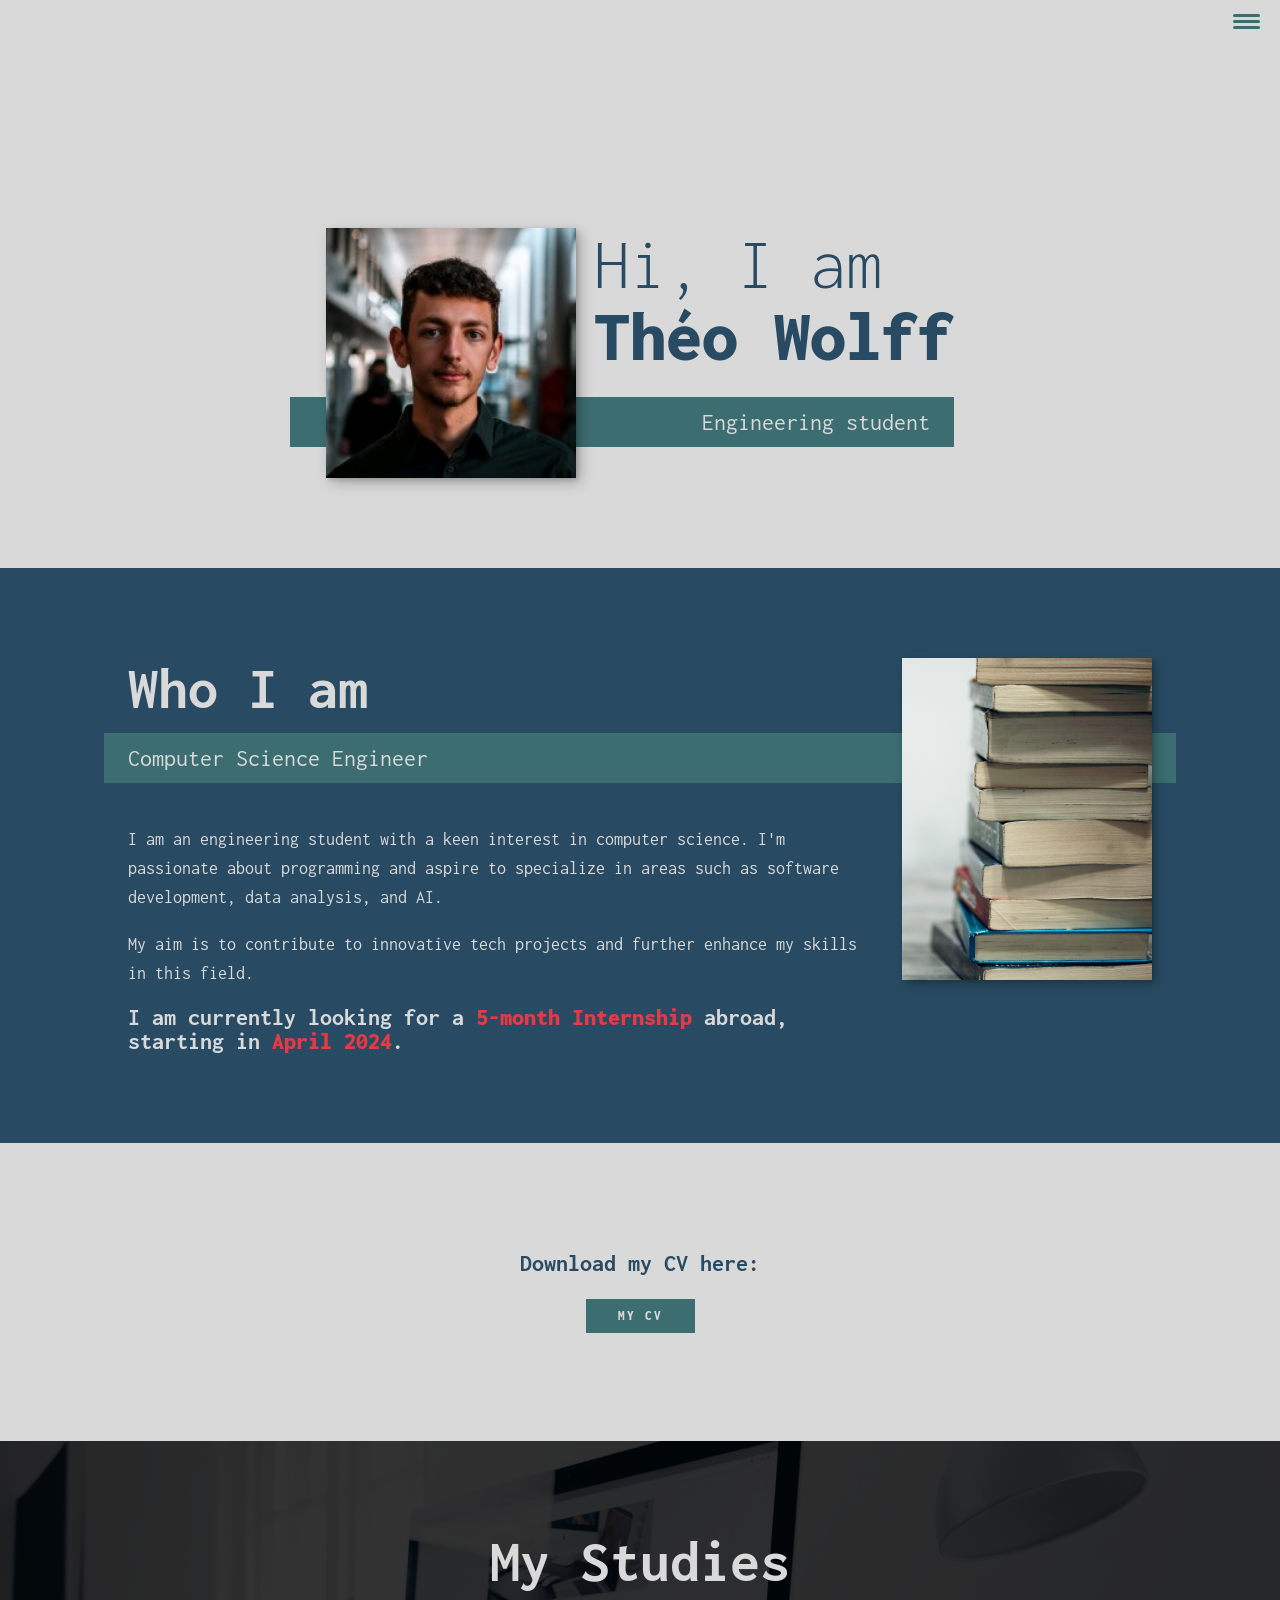
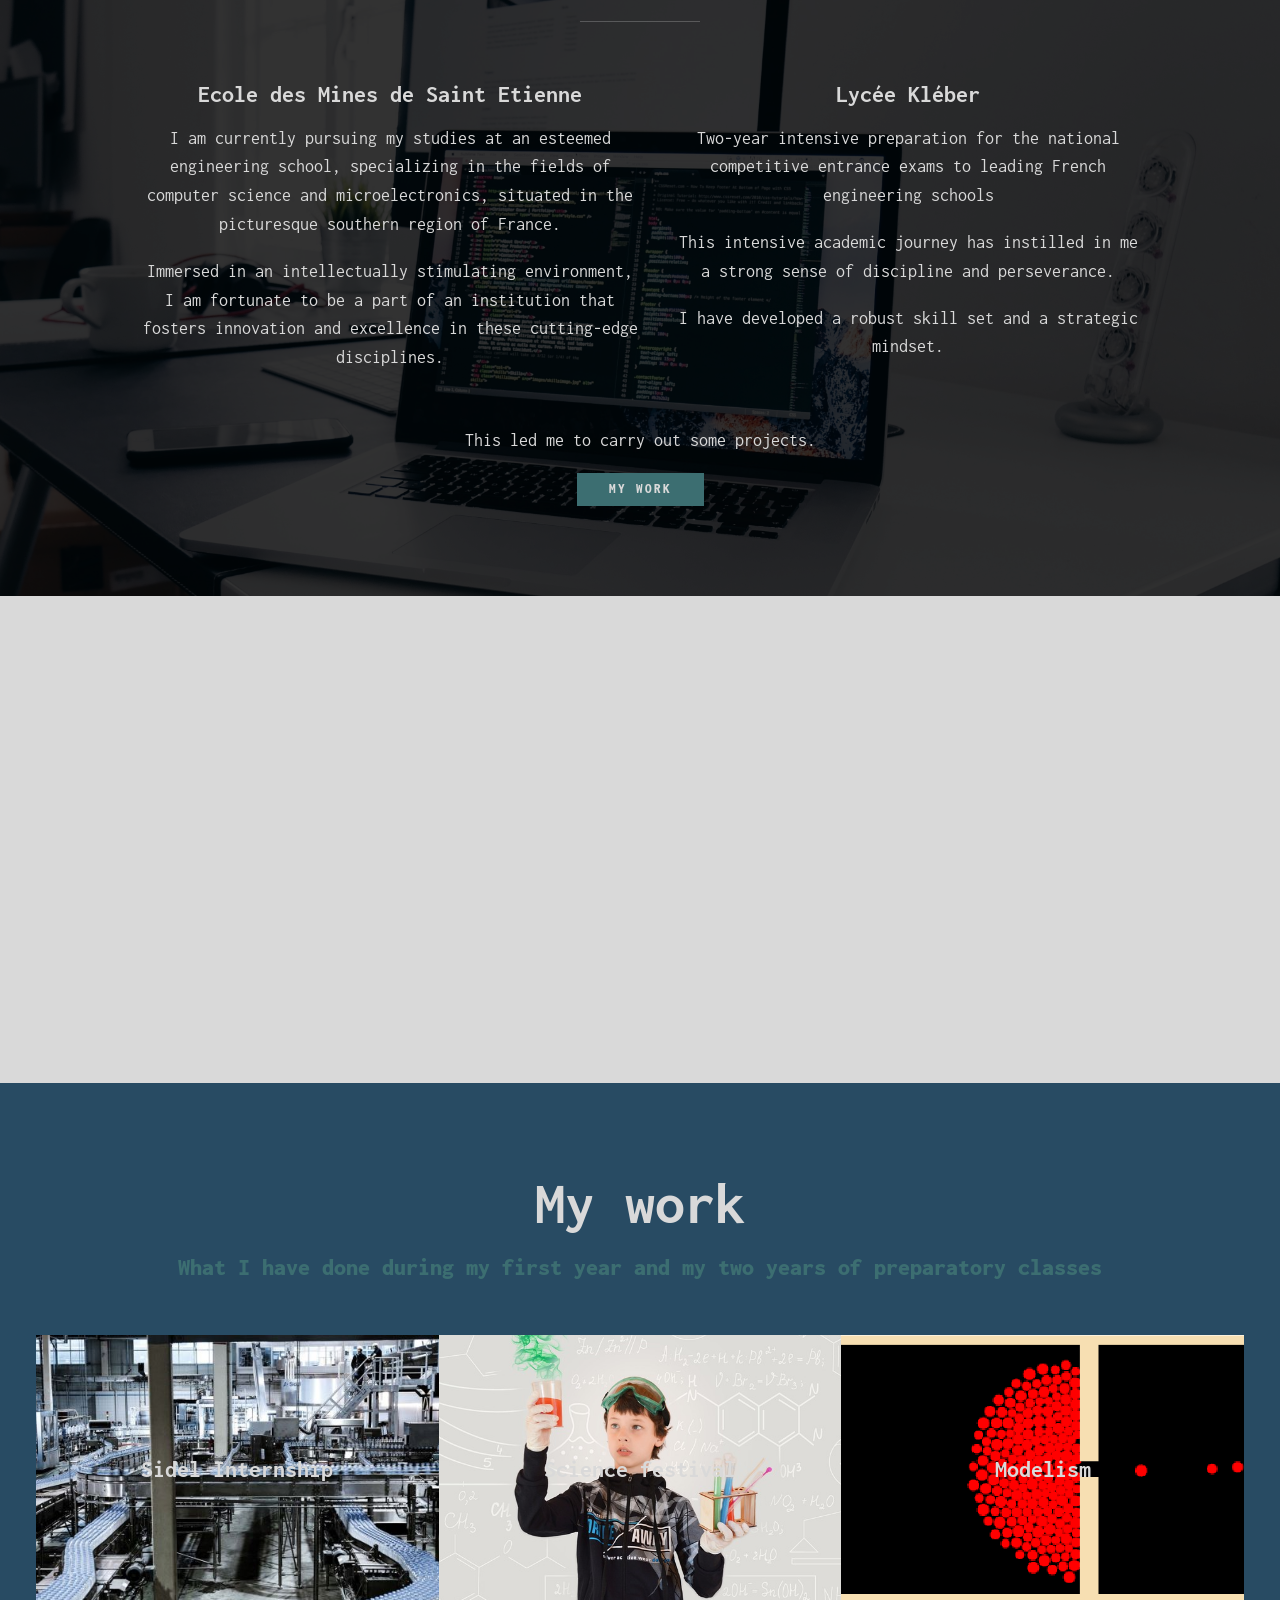
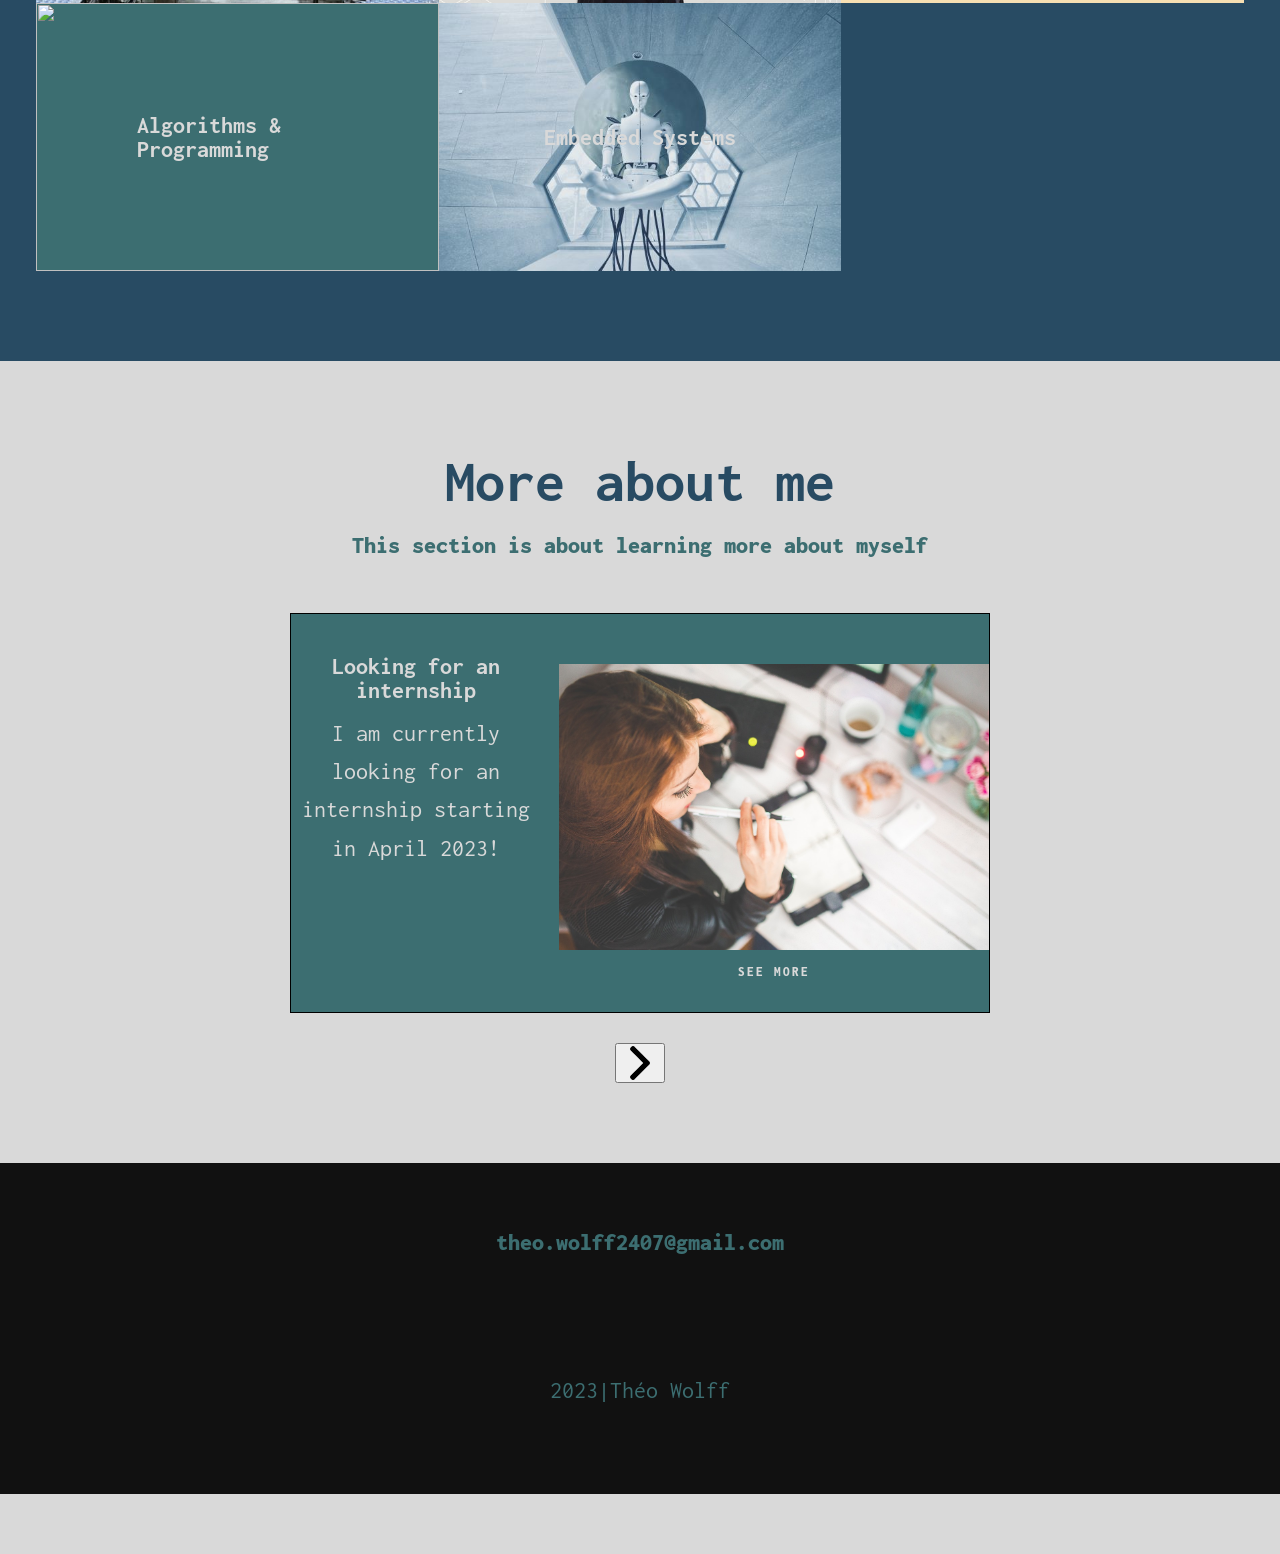
==== commit 8d2bee32: "Add files via upload" ====
--- a/index.html
+++ b/index.html
@@ -69,9 +69,8 @@
             <p class="section__subtitle section__subtitle--about">Computer Science Engineer</p>
             
             <div class="about-me__body">
-                <p>I am a dedicated student currently enrolled in an engineering school, specializing in computer science. 
-                    My passion lies in the realms of web development, artificial intelligence, coding, and various other facets of technology. 
-                <p>I am constantly driven by the desire to unravel the complexities of programming and harness its potential to create innovative solutions.</p>
+                <p>I am an engineering student with a keen interest in computer science. I'm passionate about programming and aspire to specialize in areas such as software development, data analysis, and AI. </p>
+                <p>My aim is to contribute to innovative tech projects and further enhance my skills in this field.</p>
             </div>
             
             <img src="images/book_image.jpg" alt="Book image" class="about-me__img">
@@ -126,35 +125,35 @@
                 <p class="section__subtitle section__subtitle--work">What I have done during my first year and my two years of preparatory classes</p>
                 <div class="portfolio">
                     <!-- Portfolio item 01 -->
-                    <a href="#" class="portfolio__item">
+                    <a href="portfolio-item.html" class="portfolio__item">
                         <img src="images/sidel.jpg" alt="" class="portfolio__img">
                         <div class="portfolio__text">
                             <h2 class="section__subtitle">Sidel Internship</h2>
                         </div>
                     </a>                   
                     <!-- Portfolio item 02 -->
-                    <a href="#" class="portfolio__item">
+                    <a href="portfolio-item.html" class="portfolio__item">
                         <img src="images/chemistry.jpg" alt="" class="portfolio__img">
                         <div class="portfolio__text">
                             <h2 class="section__subtitle">Science festival</h2>
                         </div>
                     </a> 
                     <!-- Portfolio item 03 -->
-                    <a href="#" class="portfolio__item">
+                    <a href="portfolio-item.html" class="portfolio__item">
                         <img src="images/foule.png" alt="" class="portfolio__img">
                         <div class="portfolio__text">
                             <h2 class="section__subtitle">Modelism</h2>
                         </div>
                     </a> 
 
-                    <a href="#" class="portfolio__item">
+                    <a href="portfolio-item.html" class="portfolio__item">
                         <img src="images/CCpp.jpg" alt="" class="portfolio__img">
                         <div class="portfolio__text">
                             <h2 class="section__subtitle">Algorithms & Programming</h2>
                         </div>
                     </a> 
 
-                    <a href="#" class="portfolio__item">
+                    <a href="portfolio-item.html" class="portfolio__item">
                         <img src="images/robots.jpg" alt="" class="portfolio__img">
                         <div class="portfolio__text">
                             <h2 class="section__subtitle">Embedded Systems</h2>
@@ -166,13 +165,13 @@
 
         <!-- My work_at_school -->
         <section  data-aos="fade-up-right" class="work-at-school">
-            <h2 class="section__title section__title--work">Personnal work</h2>
-            <p class="section__subtitle section__subtitle--work">Personnal things i did on my own.</p>
+            <h2 class="section__title section__title--work">More about me</h2>
+            <p class="section__subtitle section__subtitle--work">This section is about learning more about myself</p>
             <div class="work_at_school at_school_item">
-                <h3 class="section__title section__title--school">Coming soon</h3>
-                <p class="section__subtitle section__subtitle--school">Coming soon</p>
-                <img class="img__at-school" id="change-image" src="images/sidel.jpg" alt="Votre image">
-                
+                <h3 id="title_school" class="section__title section__title--school">Looking for an internship</h3>
+                <p id="sub_school" class="section__subtitle section__subtitle--school">I am currently looking for an internship starting in April 2023!</p>
+                <img class="img__at-school" id="image_school" src="images/looking.jpg" alt="Votre image">
+                <a href="portfolio-item.html" class="btn_school_on_image">See more</a>
             </div>
             <button class="btn__at-school" onclick="changeImage()"><img src="images/right-arrow.png" alt="right arrow"></button>
         </section>
@@ -193,11 +192,8 @@
                      </a>
                 </li>
             </ul>
+            <p text-align: "center">2023|Théo Wolff</p>
         </footer>
-
-
-            
-
         <script src="js/index.js"></script>
     </body>
 </html>
--- a/css/work_at_school.css
+++ b/css/work_at_school.css
@@ -17,7 +17,7 @@
     display: grid;
     grid-template-areas: 
         "title img"
-        "subtitle img";
+        "subtitle btn";
     grid-template-columns: 250px 1fr;
     grid-template-rows: 100px;
     grid-column-gap: 1em;
@@ -40,11 +40,13 @@
 }
 
 .img__at-school {
+    grid-area: img;
     margin: auto;
     overflow: hidden;
     position:relative;
     grid-area: img;
     width: auto;
+    padding-top: 50px;
 
 } 
 .section__title--school{
@@ -66,4 +68,31 @@
     left: 50%;
     z-index: 2;
 }
-    +
+.btn_school_on_image{
+
+
+    padding: .5em 2.5em;
+    background: var(--clr-accent);
+    color: var(--clr-light);
+    text-decoration: none;
+    cursor: pointer;
+    font-size: .8rem;
+    text-transform: uppercase;
+    letter-spacing: 2px;
+    font-weight: var(--fw-bold);
+    transition: transform 200ms ease-in-out;
+
+    grid-area: btn;
+    height: 25px;
+    z-index: 3;
+    align-self: end;
+    text-align: center;
+    padding-bottom: 50px;
+
+}
+    
+
+.btn_school_on_image:hover {
+    background-color: var(--clr-dark);
+}
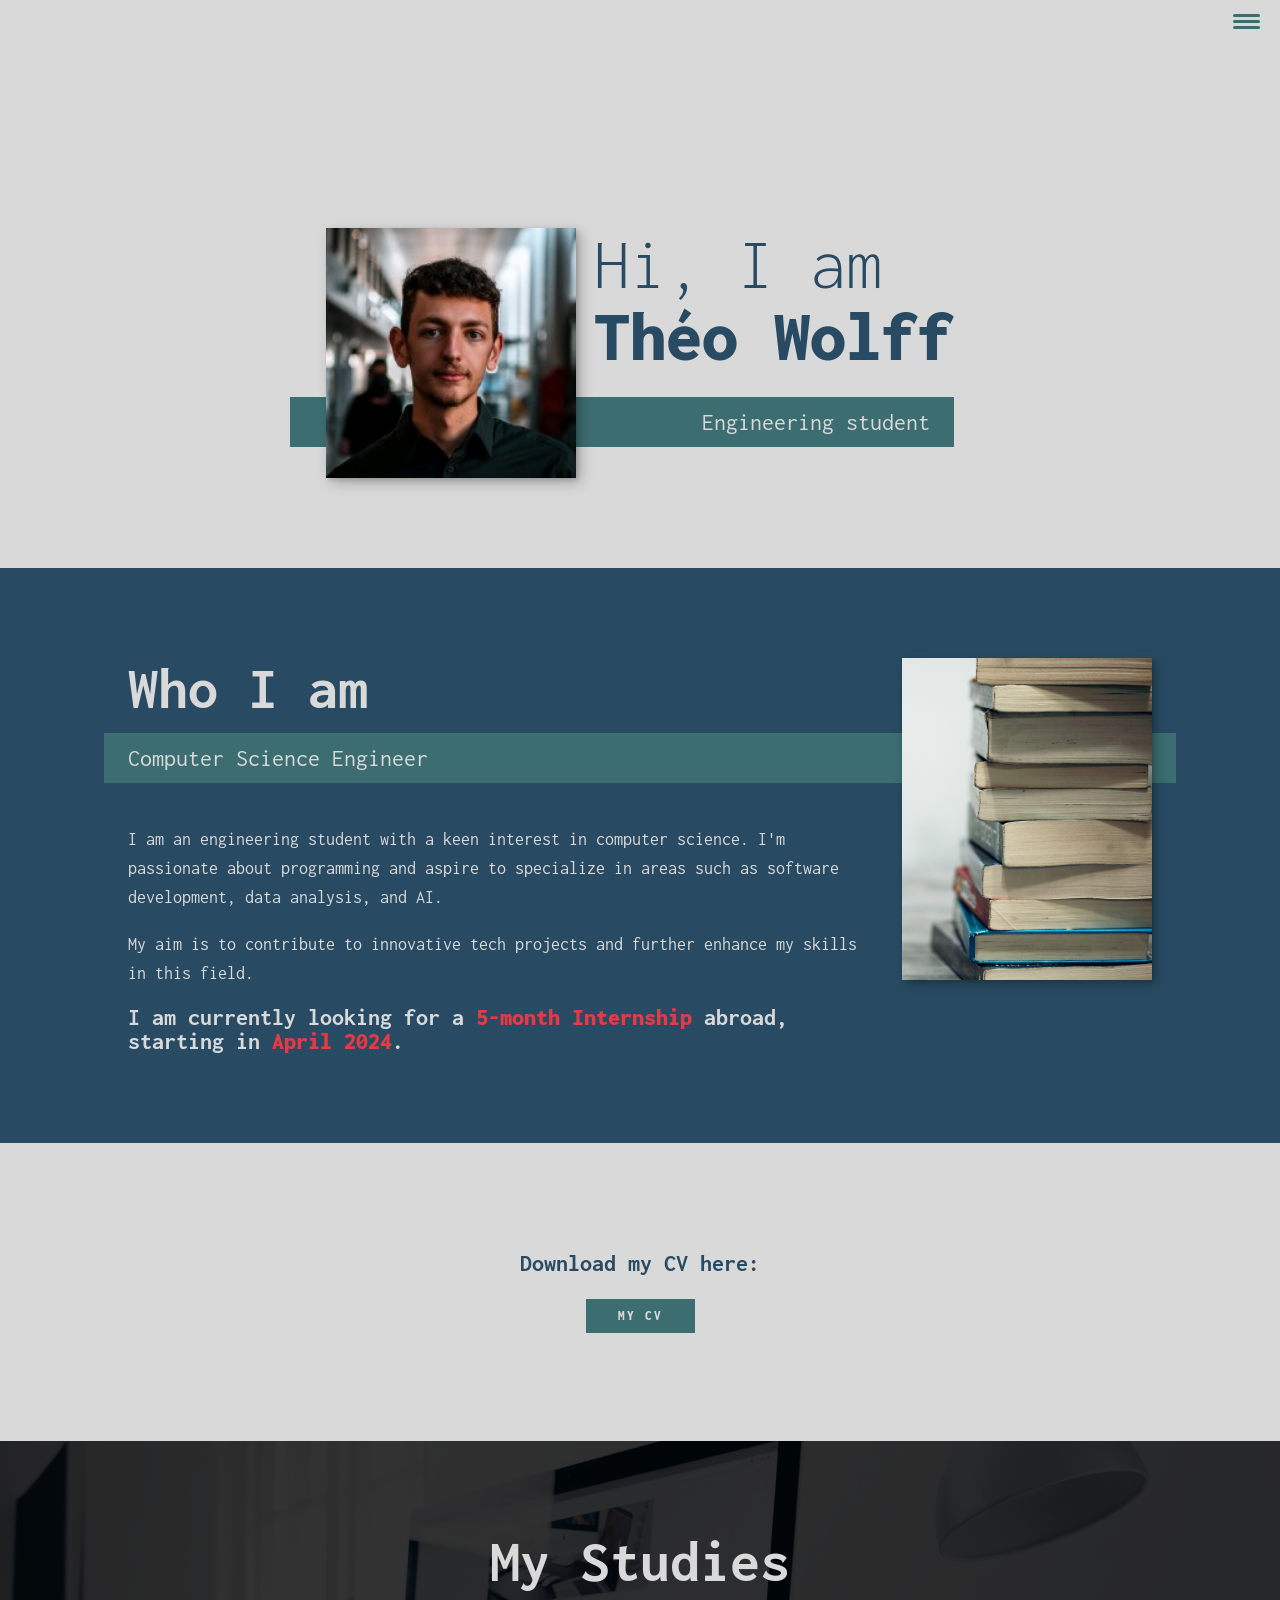
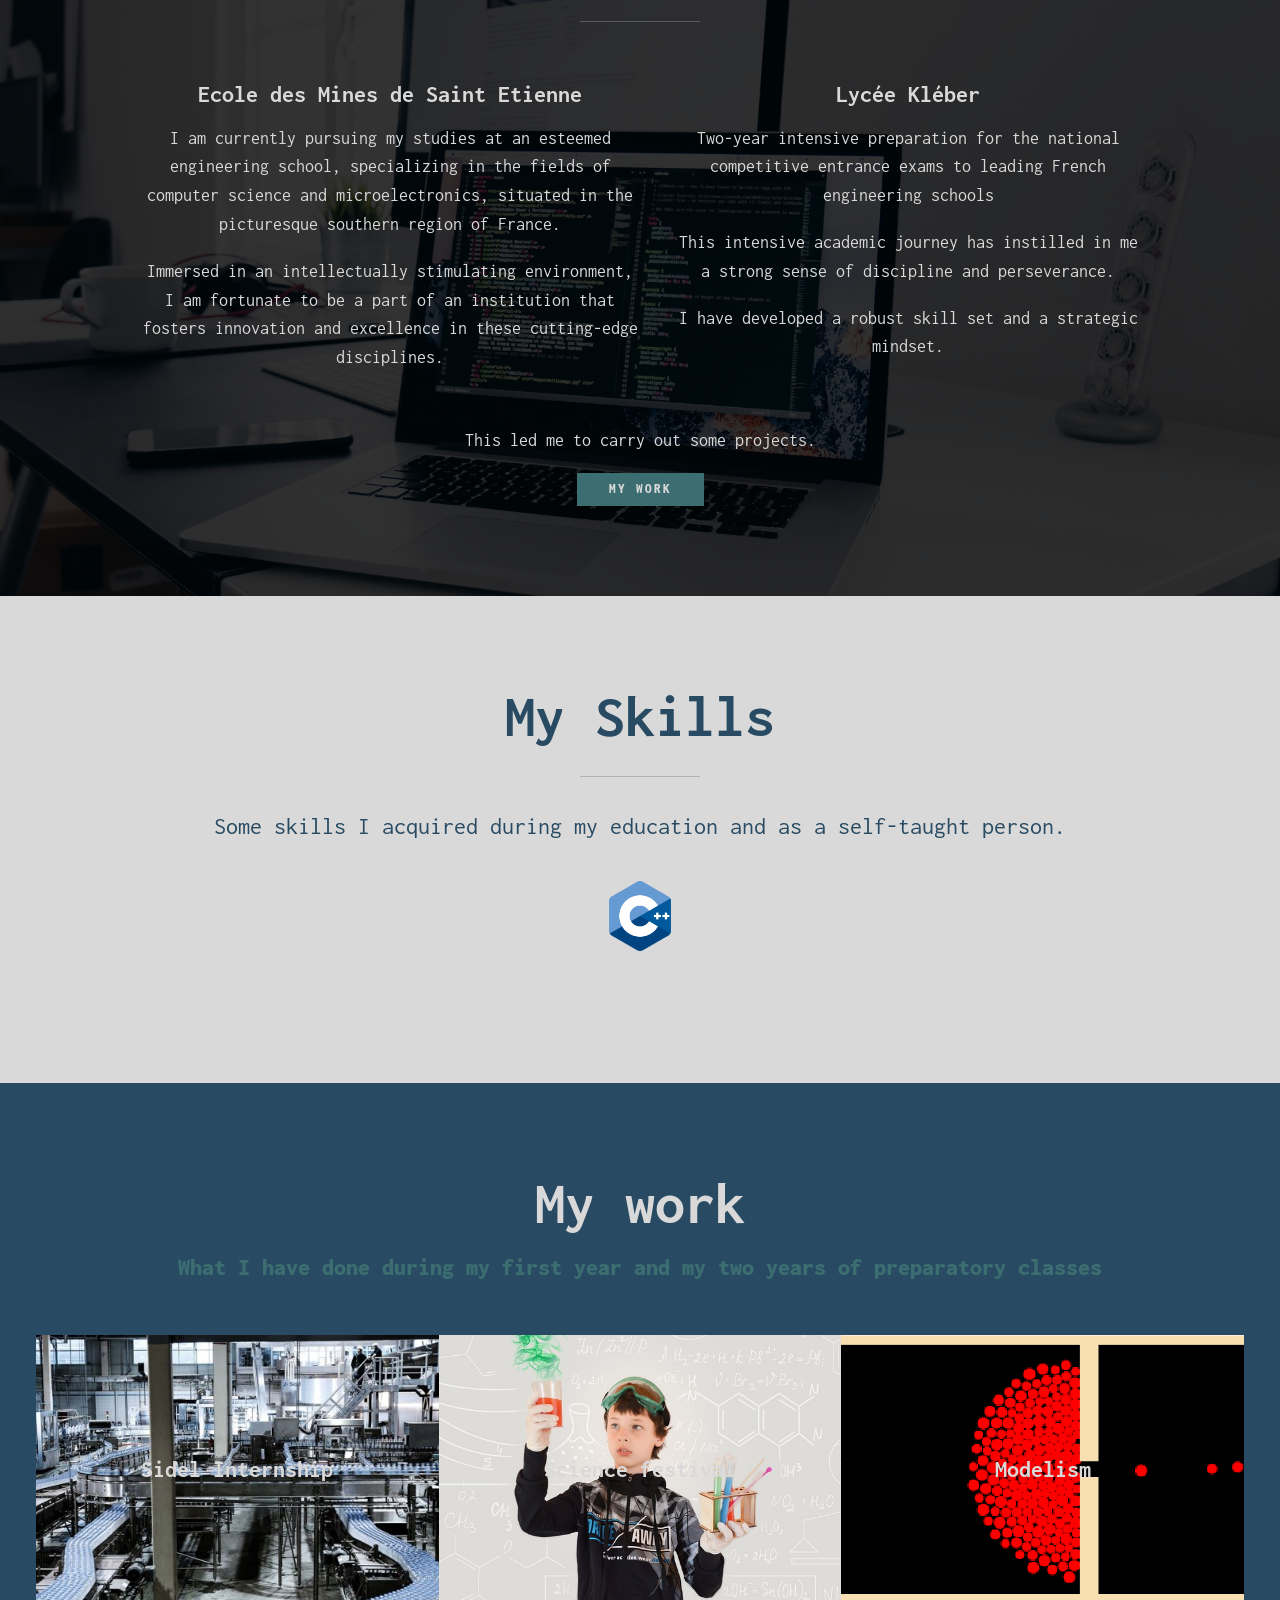
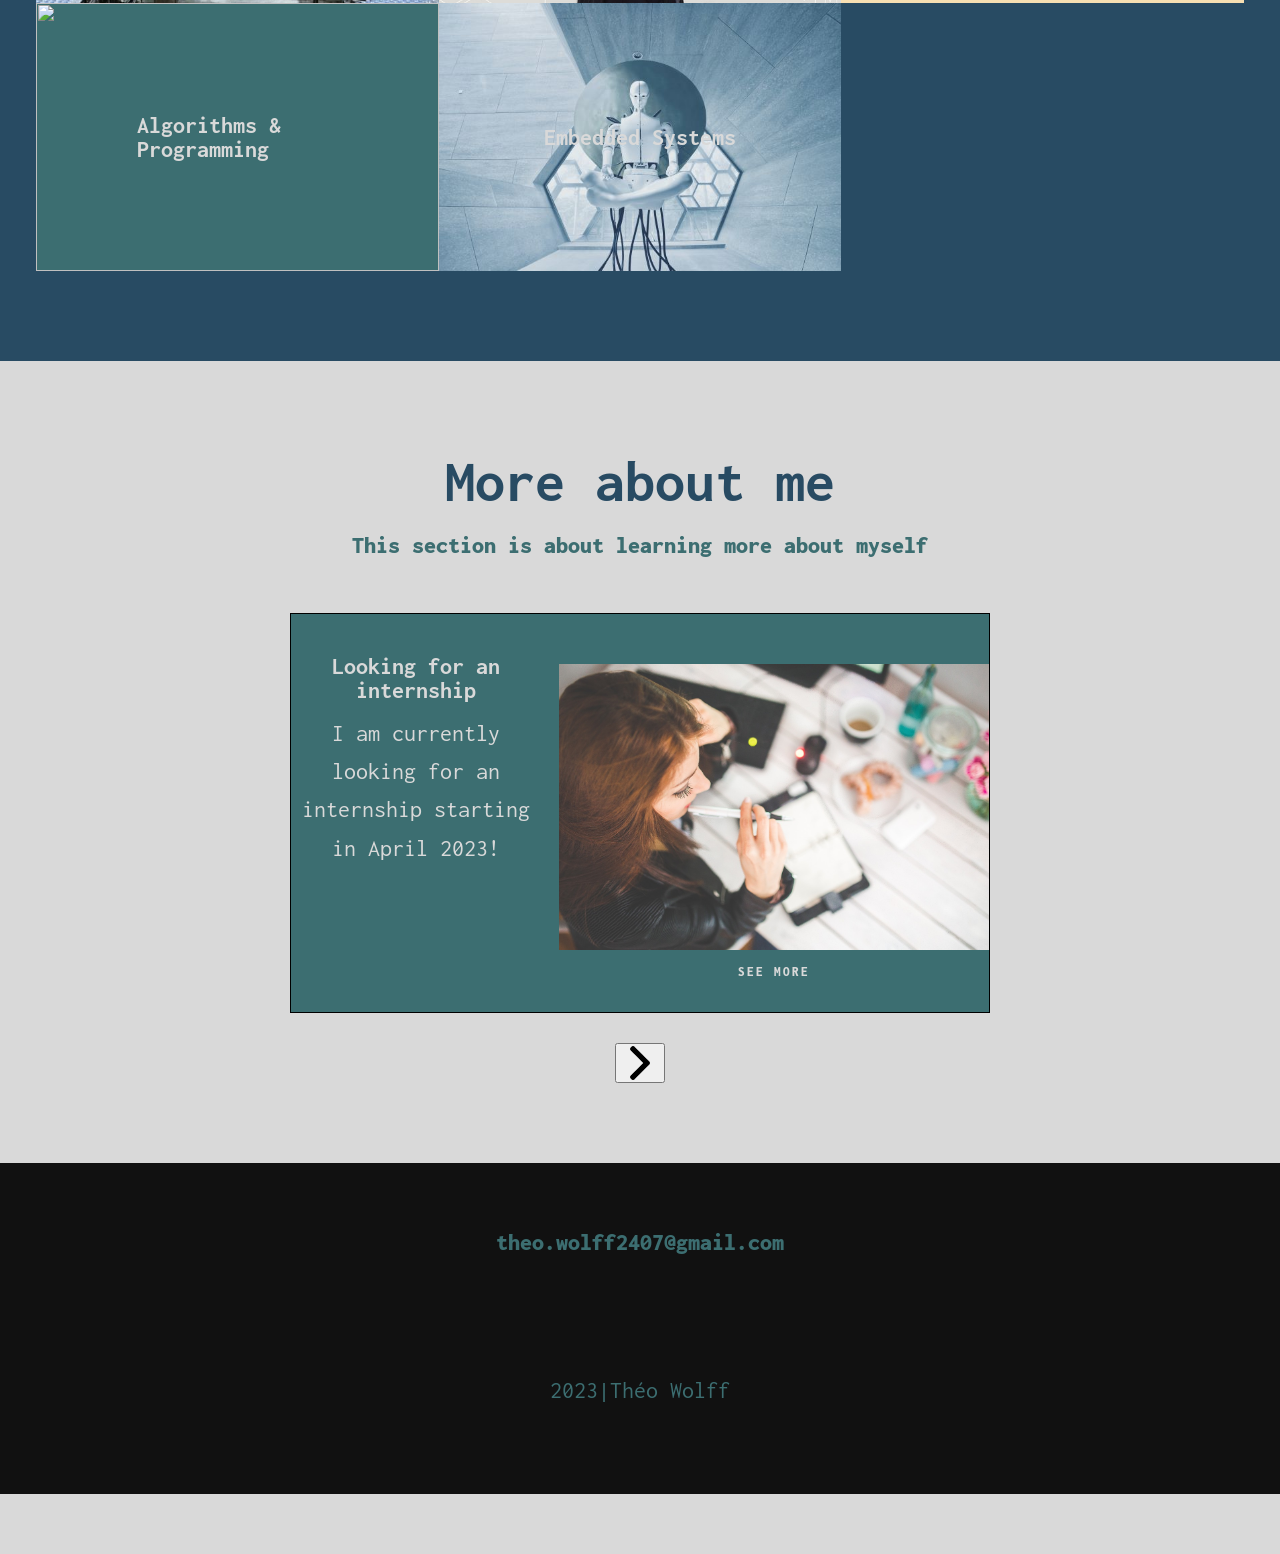
==== commit 190f5780: "Add files via upload" ====
--- a/index.html
+++ b/index.html
@@ -82,7 +82,7 @@
 
         <section data-aos="fade-up-right" class="my-cv">
             <h3 class="section__title section__title--cv">Download my CV here:</h3>
-            <a href="images/CV_2023-10-28_Theo_Wolff.pdf" target="_blank" class="btn my__cv"> My CV</a>
+            <a href="images/CV_Theo_Wolff.pdf" target="_blank" class="btn my__cv"> My CV</a>
         </section> 
         
         <!-- My services -->
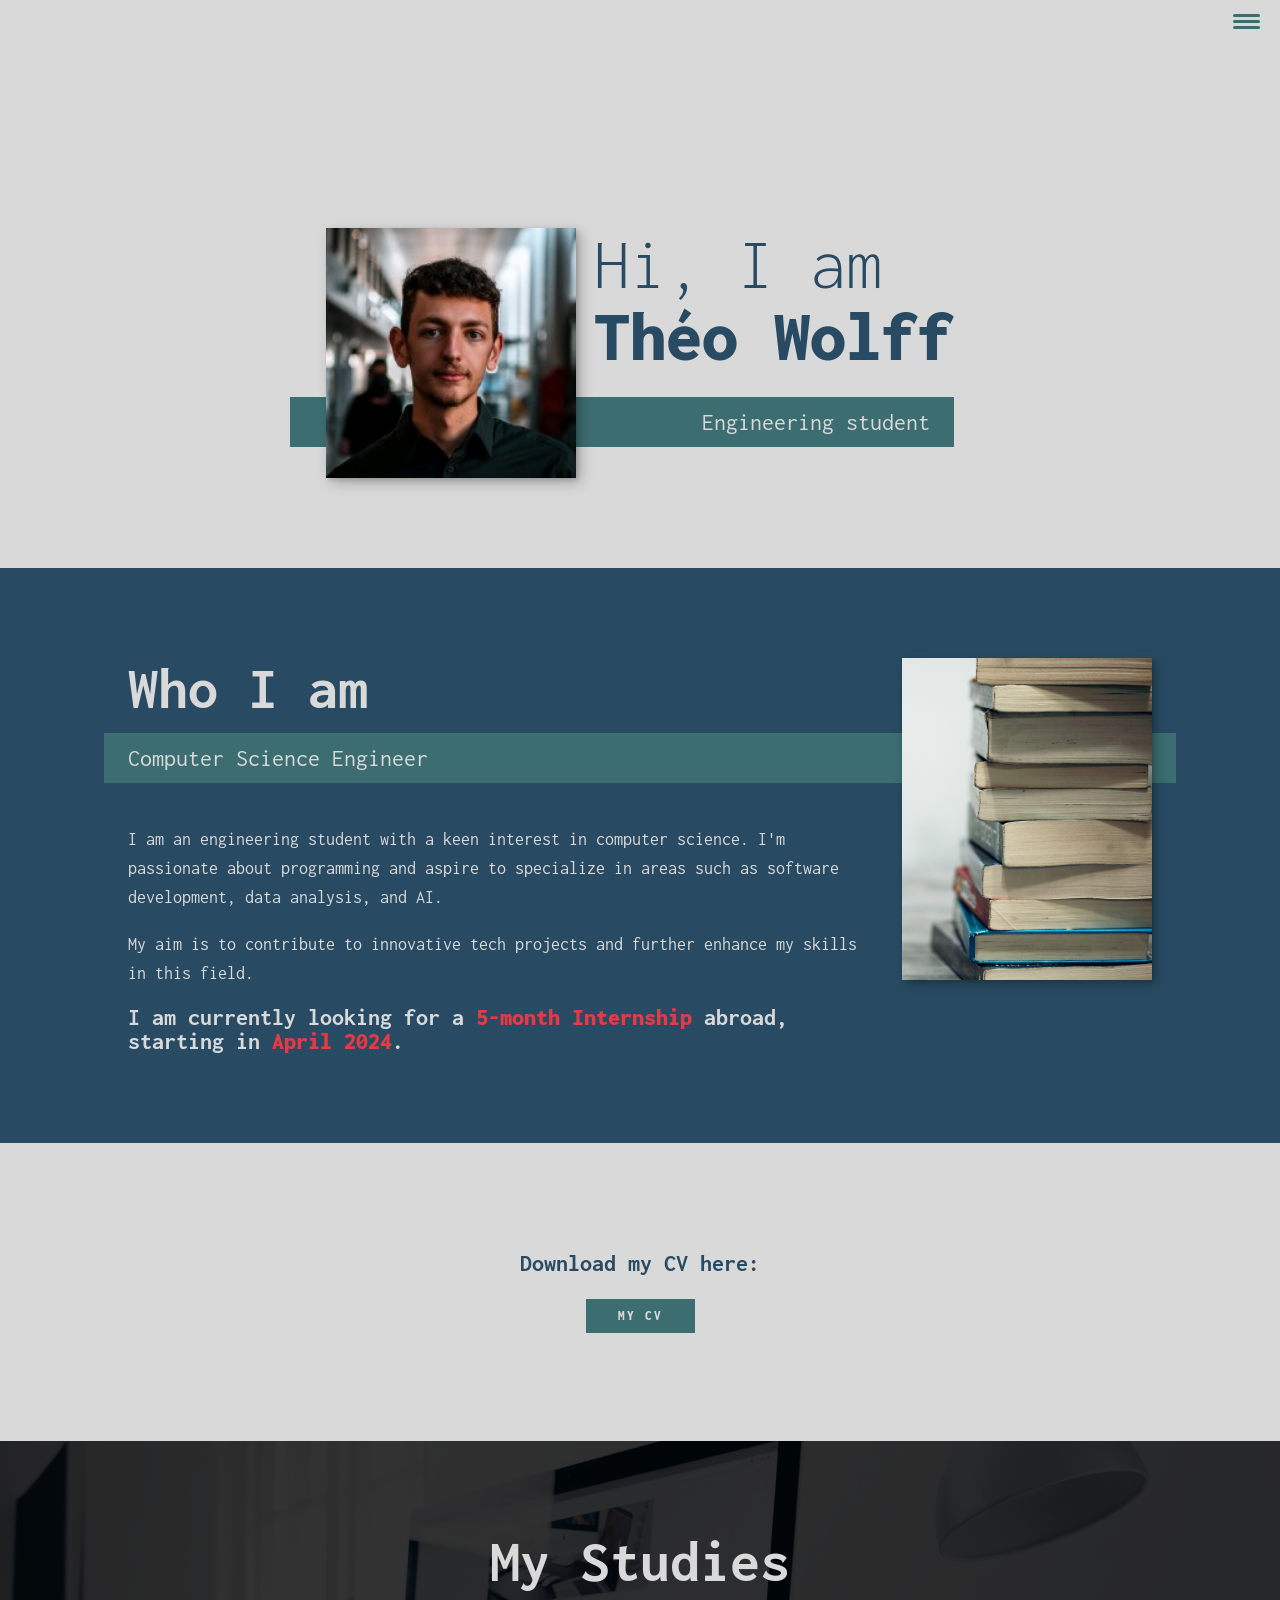
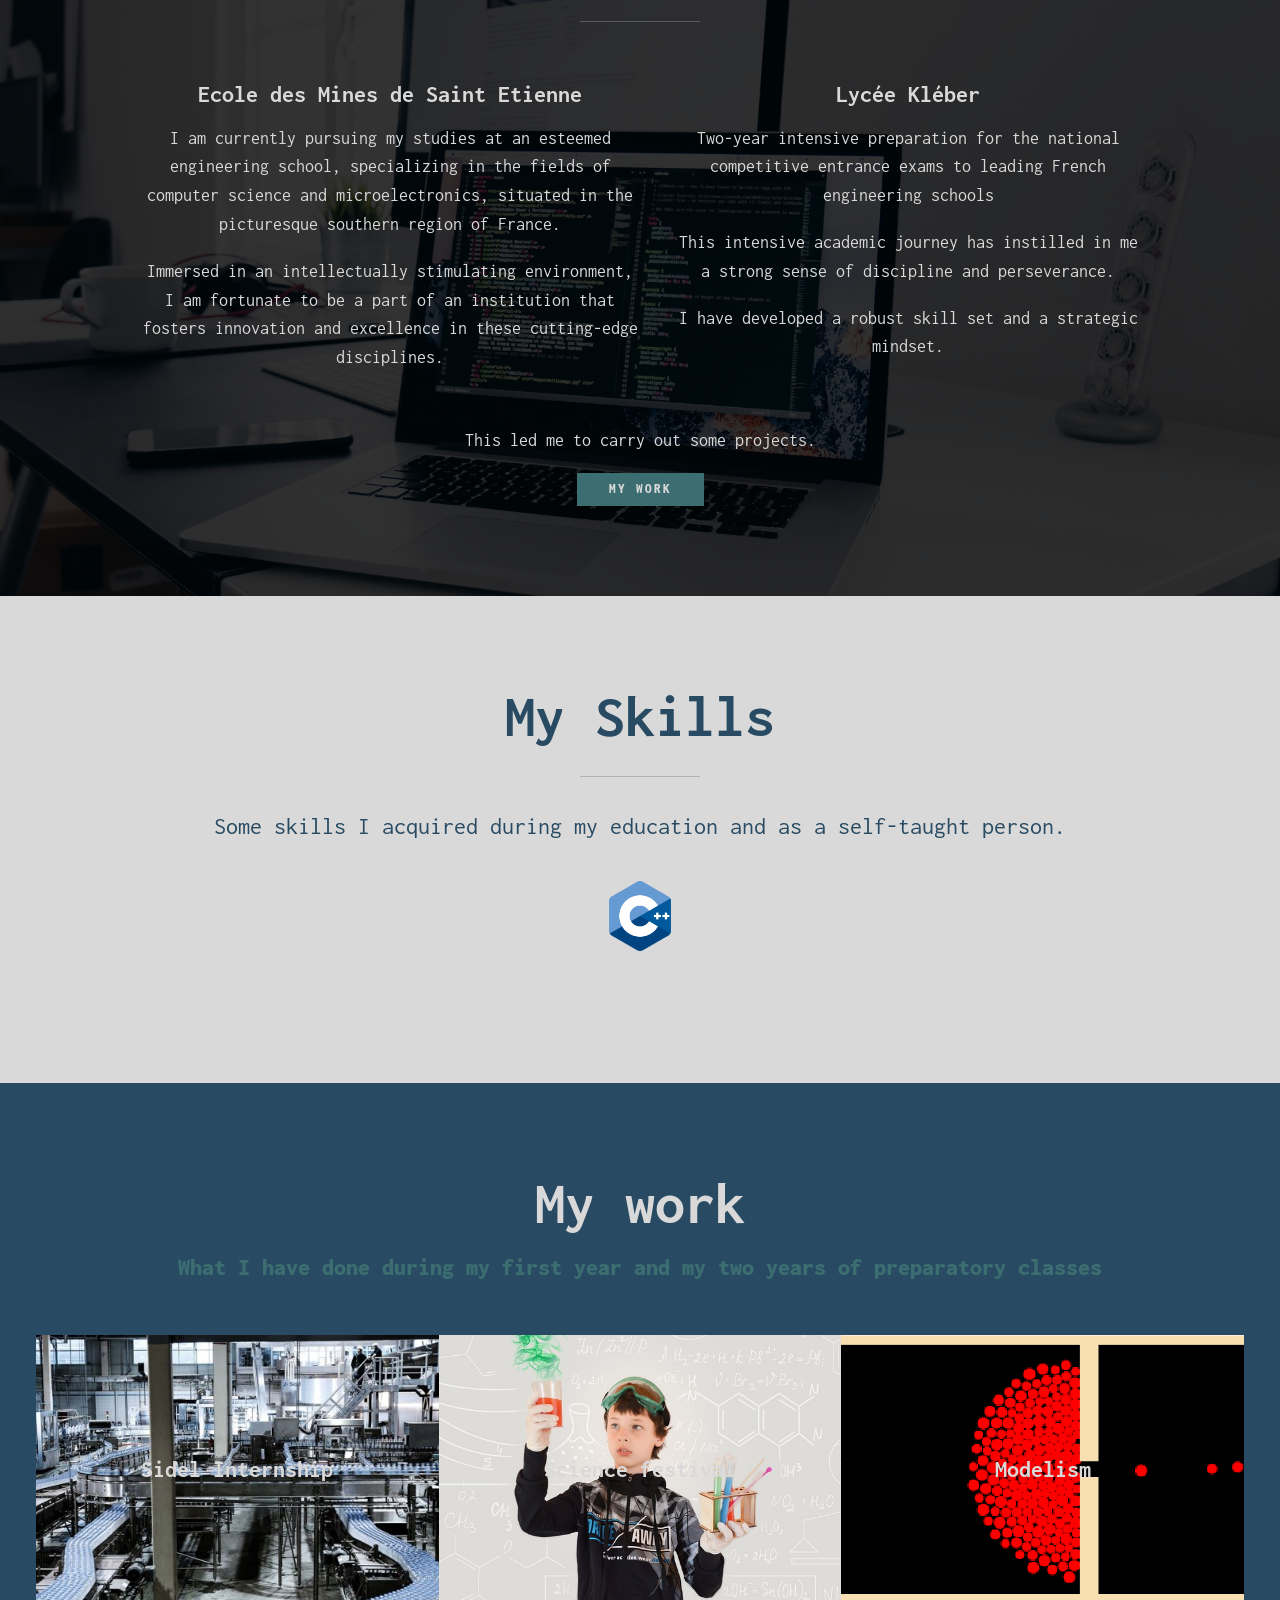
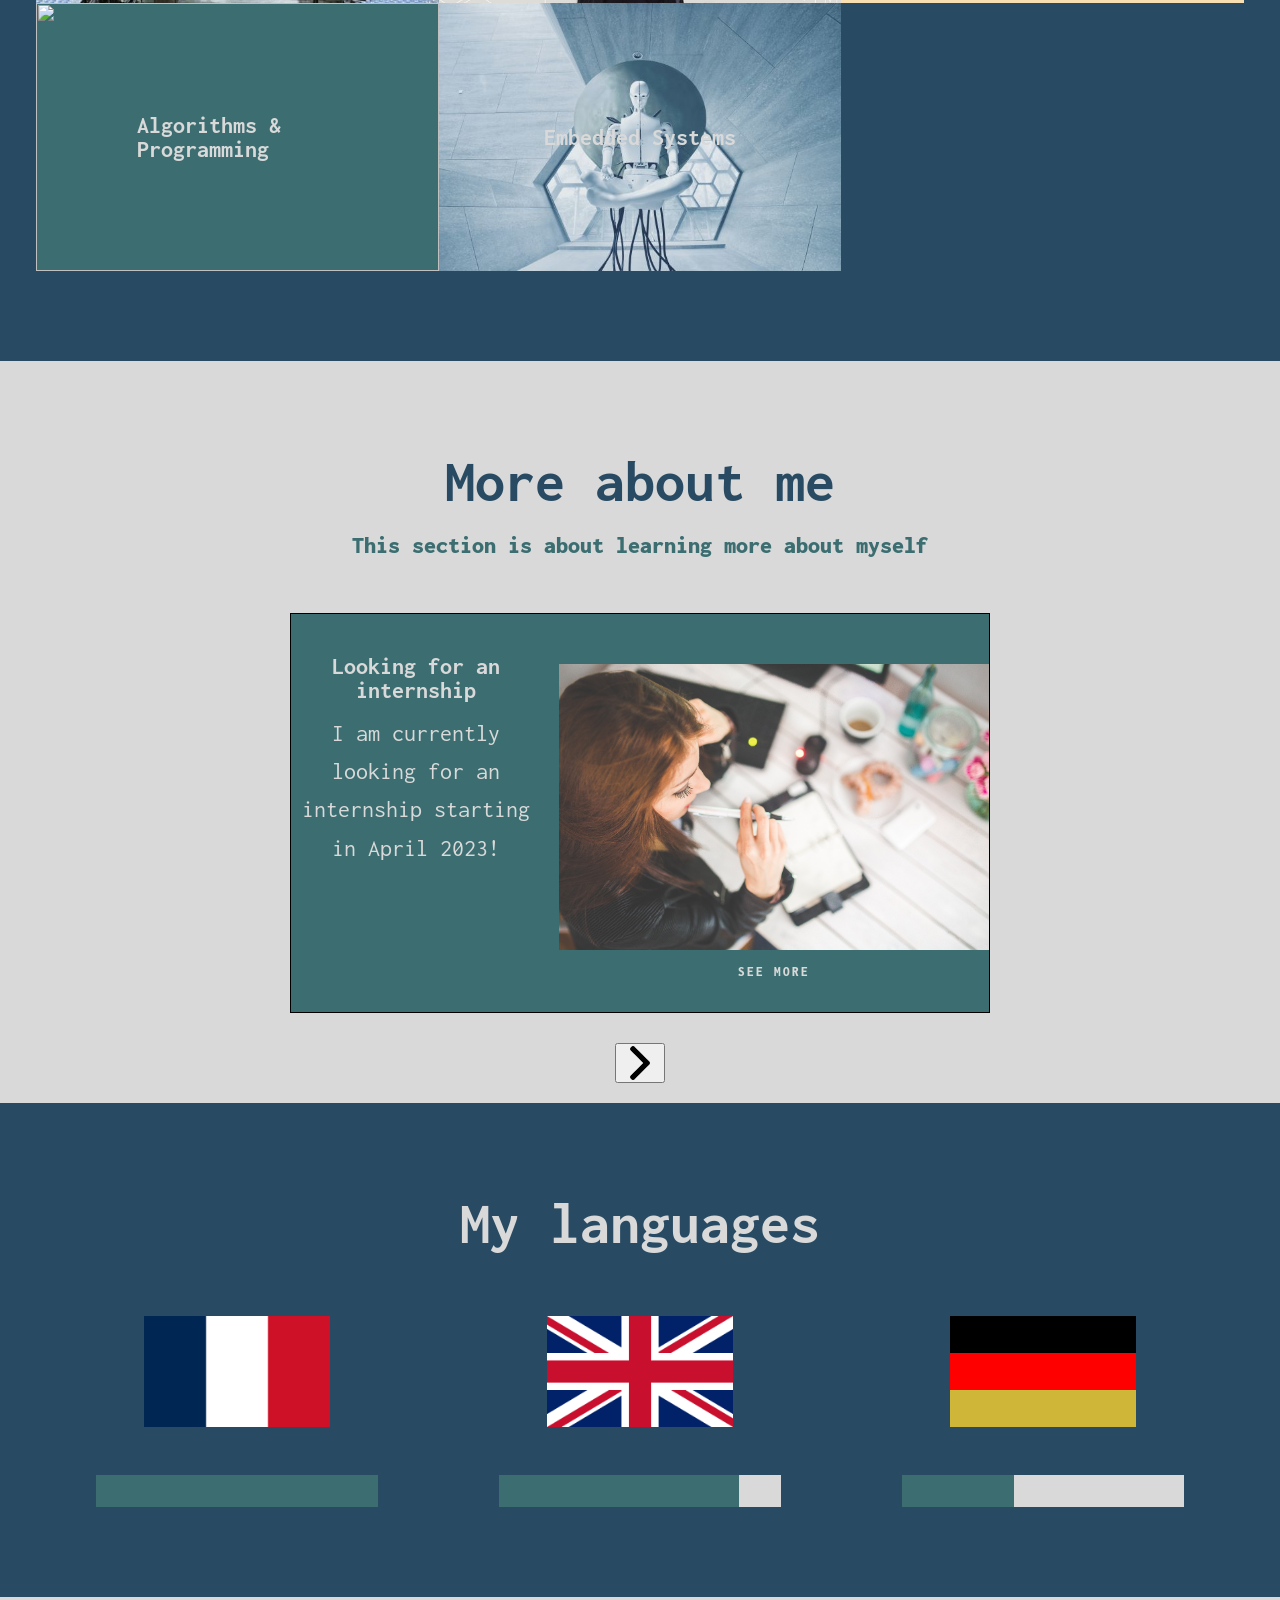
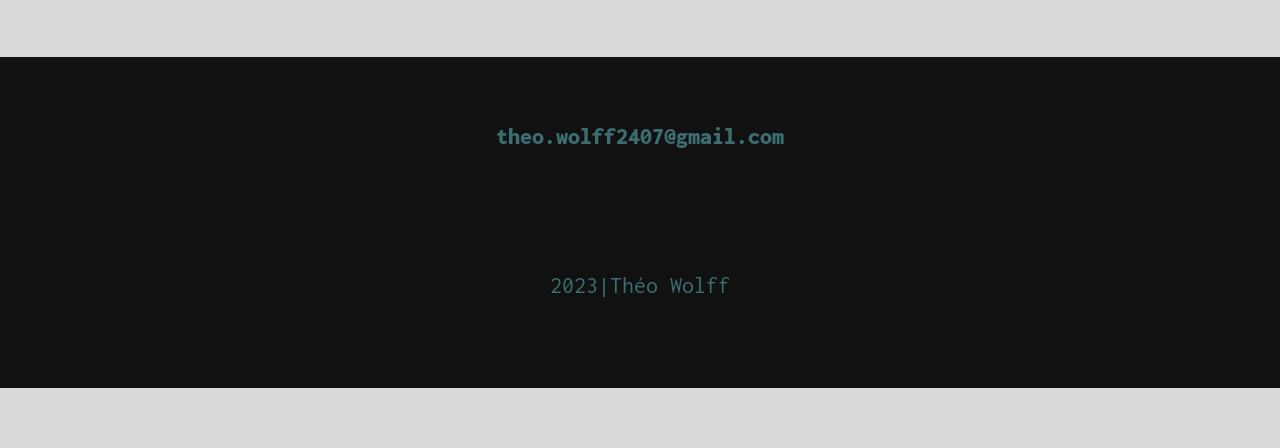
==== commit 0d22f4b3: "Add files via upload" ====
--- a/index.html
+++ b/index.html
@@ -22,6 +22,7 @@
         <link rel="stylesheet" style="text/css" href="css/my_skills.css">
         <link rel="stylesheet" style="text/css" href="css/my_work.css">
         <link rel="stylesheet" style="text/css" href="css/work_at_school.css">
+        <link rel="stylesheet" style="text/css" href="css/language.css">
         <script src="https://kit.fontawesome.com/04a9e98a37.js" crossorigin="anonymous"></script>
         <script src="https://unpkg.com/aos@2.3.1/dist/aos.js"></script>
 
@@ -118,6 +119,8 @@
                 <i class="fa-brands fa-python fa-beat"></i>
             </div>
         </section>
+
+
            
             <!-- My Work -->
             <section data-aos="fade-up-right" class="my-work" id="work">
@@ -174,6 +177,27 @@
                 <a href="portfolio-item.html" class="btn_school_on_image">See more</a>
             </div>
             <button class="btn__at-school" onclick="changeImage()"><img src="images/right-arrow.png" alt="right arrow"></button>
+        </section>
+
+        <!-- Language -->
+        <section data-aos="fade-up-right" class="my_language">
+            <h2 class="section__title section__title--work" >My languages</h2>
+            <div class="languages" >
+                
+                <div class="progressbar-wrapper">
+                    <img src="images/france.png" class="img_language" alt="french">
+                    <div class="progressbar" id="remplissagefr"></div> 
+                </div>
+                <div class="progressbar-wrapper">
+                    <img src="images/anglais.webp" class="img_language" alt="french">
+                    <div class="progressbar" id="remplissageang"></div> 
+                </div>
+                <div class="progressbar-wrapper">
+                    <img src="images/allemand.png" class="img_language" alt="german">
+                    <div class="progressbar" id="remplissageall"></div> 
+                </div>
+
+            </div>
         </section>
         
         <!-- Footer -->
--- a/css/style.css
+++ b/css/style.css
@@ -159,7 +159,7 @@
 }
 
 .my__cv:hover {
-    rotate: 360deg;
+    rotate: 180deg;
 }
 
 
--- a/css/my_work.css
+++ b/css/my_work.css
@@ -6,10 +6,20 @@
     color: var(--clr-light);  
 }
 
-.portfolio {
-    display: grid;
-    grid-template-columns: repeat(auto-fit, minmax(400px, 1fr));
-    position: relative;
+@media (min-width: 800px) {
+    .portfolio {
+        display: grid;
+        grid-template-columns: repeat(auto-fit, minmax(400px, 1fr));
+        position: relative;
+    }
+}
+
+@media (max-width: 800px) {
+    .portfolio {
+        display: grid;
+        grid-template-columns: repeat(auto-fit, minmax(200px, 1fr));
+        position: relative;
+    } 
 }
 
 .portfolio__item {
--- a/css/work_at_school.css
+++ b/css/work_at_school.css
@@ -9,28 +9,48 @@
 }
 
 
-.work_at_school {
-    background-color: var(--clr-accent);
-    color: var(--clr-light);
-    border: 1px solid #000; /* Couleur de la bordure et largeur de la bordure */
-    margin: auto;
-    display: grid;
-    grid-template-areas: 
-        "title img"
-        "subtitle btn";
-    grid-template-columns: 250px 1fr;
-    grid-template-rows: 100px;
-    grid-column-gap: 1em;
-    position: relative;
-    width: 500px; /* Ajustez la largeur selon vos besoins */
-    height: 300px;
+@media (min-width: 800px) {
+
+    .work_at_school {
+        background-color: var(--clr-accent);
+        color: var(--clr-light);
+        border: 1px solid #000; /* Couleur de la bordure et largeur de la bordure */
+        margin: auto;
+        display: grid;
+        grid-template-areas: 
+            "title img"
+            "subtitle btn";
+        grid-template-columns: 250px 1fr;
+        grid-template-rows: 100px;
+        grid-column-gap: 1em;
+        position: relative;
+        width: 700px; /* Ajustez la largeur selon vos besoins */
+        height: 400px;
+    }
 }
 
-@media (min-width: 800px) {
-    .work_at_school{
-    width: 700px; /* Ajustez la largeur selon vos besoins */
-    height: 400px;
+@media (max-width: 800px) {
+    .work_at_school {
+        background-color: var(--clr-accent);
+        color: var(--clr-light);
+        border: 1px solid #000; /* Couleur de la bordure et largeur de la bordure */
+        margin: auto;
+        display: grid;
+        grid-template-areas: 
+            "title"
+            "subtitle"
+            "btn";
+        
+        grid-template-rows: 100px auto;
+        grid-column-gap: 1em;
+        position: relative;
+        width: 70%; /* Ajustez la largeur selon vos besoins */
+        height: auto;
     }
+    .img__at-school {
+        display:none;
+    
+    } 
 }
 
 .at_school__item {
@@ -87,9 +107,9 @@
     height: 25px;
     z-index: 3;
     align-self: end;
+    display: block;
     text-align: center;
     padding-bottom: 50px;
-
 }
     
 
--- a/css/language.css
+++ b/css/language.css
@@ -0,0 +1,32 @@
+.my_language{
+    background-color: var(--clr-dark);
+    color: var(--clr-light);  
+}
+
+.languages{
+    display: grid;
+    grid-template-columns: repeat(auto-fit, minmax(200px, 1fr));
+    position: relative;
+}
+
+.progressbar-wrapper{
+    background-color: var(--clr-light);
+    width: 70%;
+    margin:auto;
+
+}
+
+.progressbar{
+    background-color: var(--clr-accent);    
+    padding: 1rem;    
+    transition: width 2s;
+    width: 0;
+}
+
+.img_language{
+    object-fit: cover;
+    width: 100%;
+    height: 100%;
+    padding:3rem;
+    background-color: var(--clr-dark);
+}
